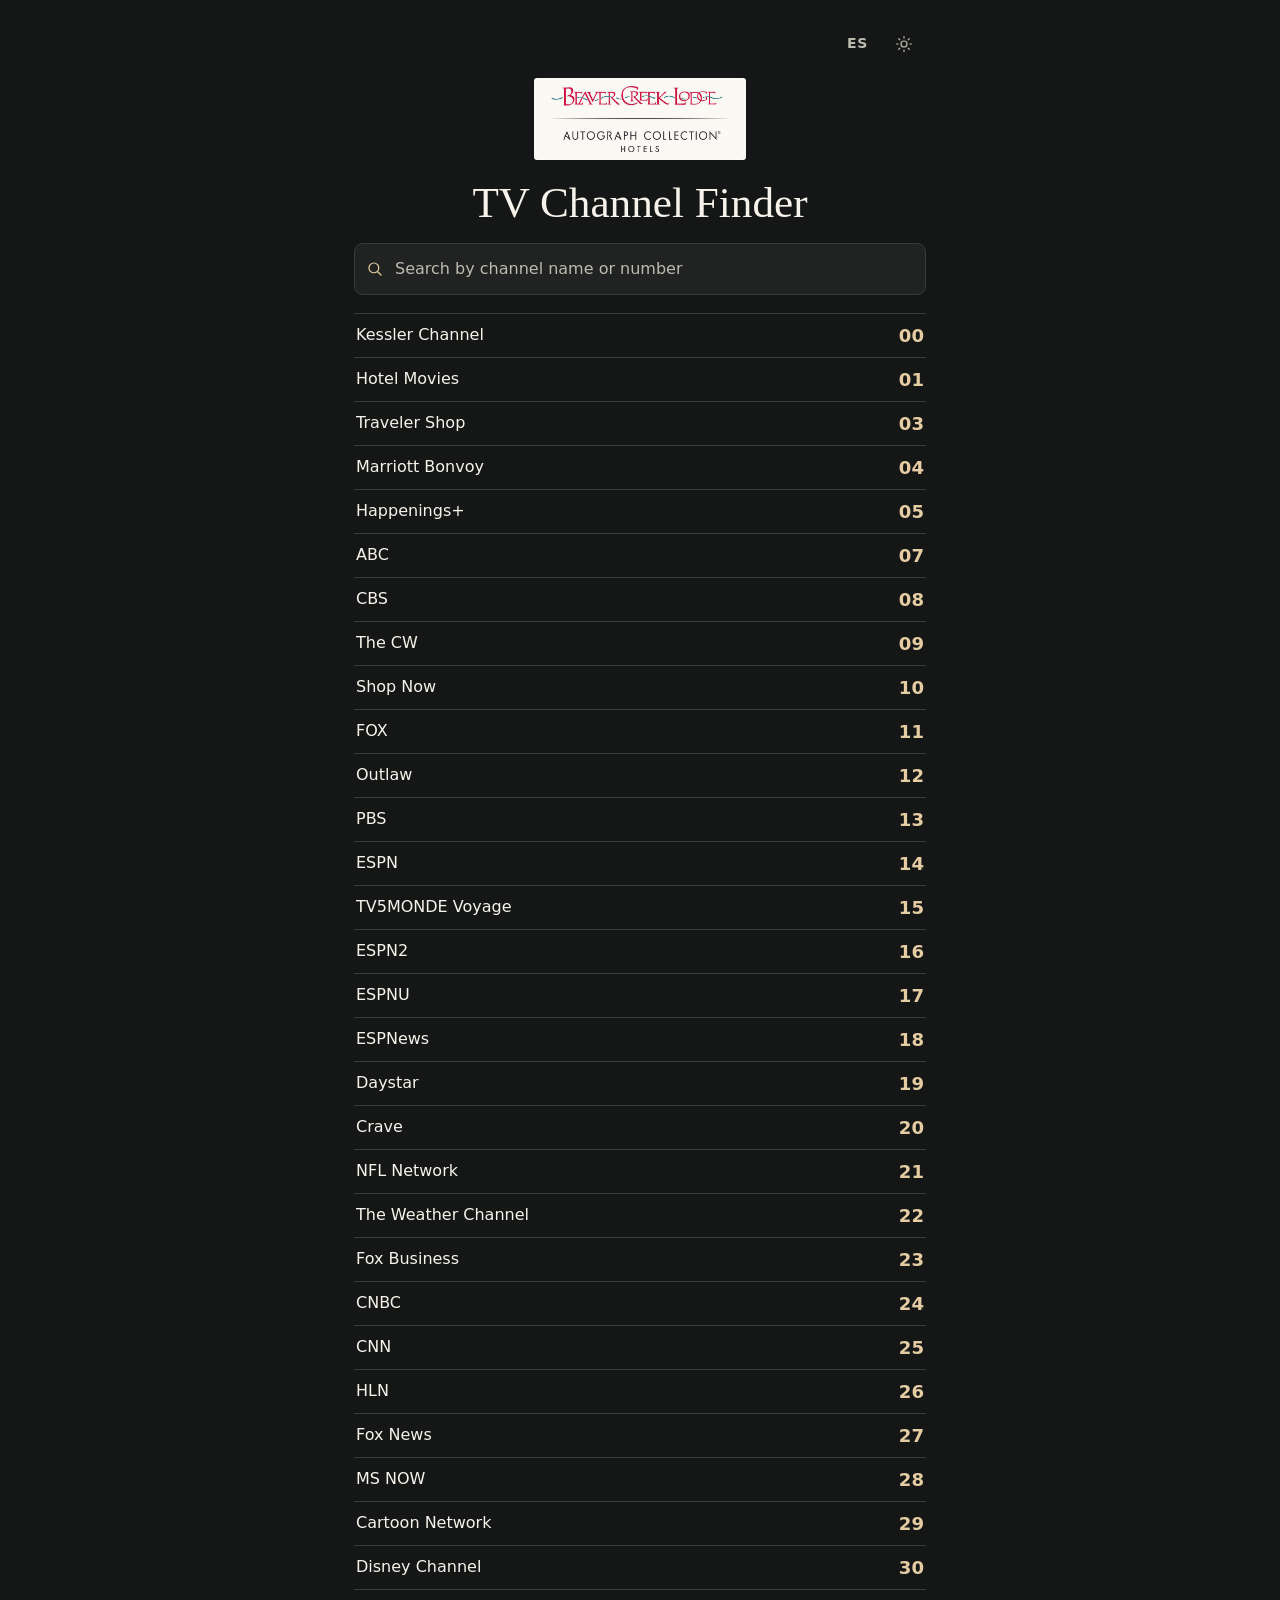
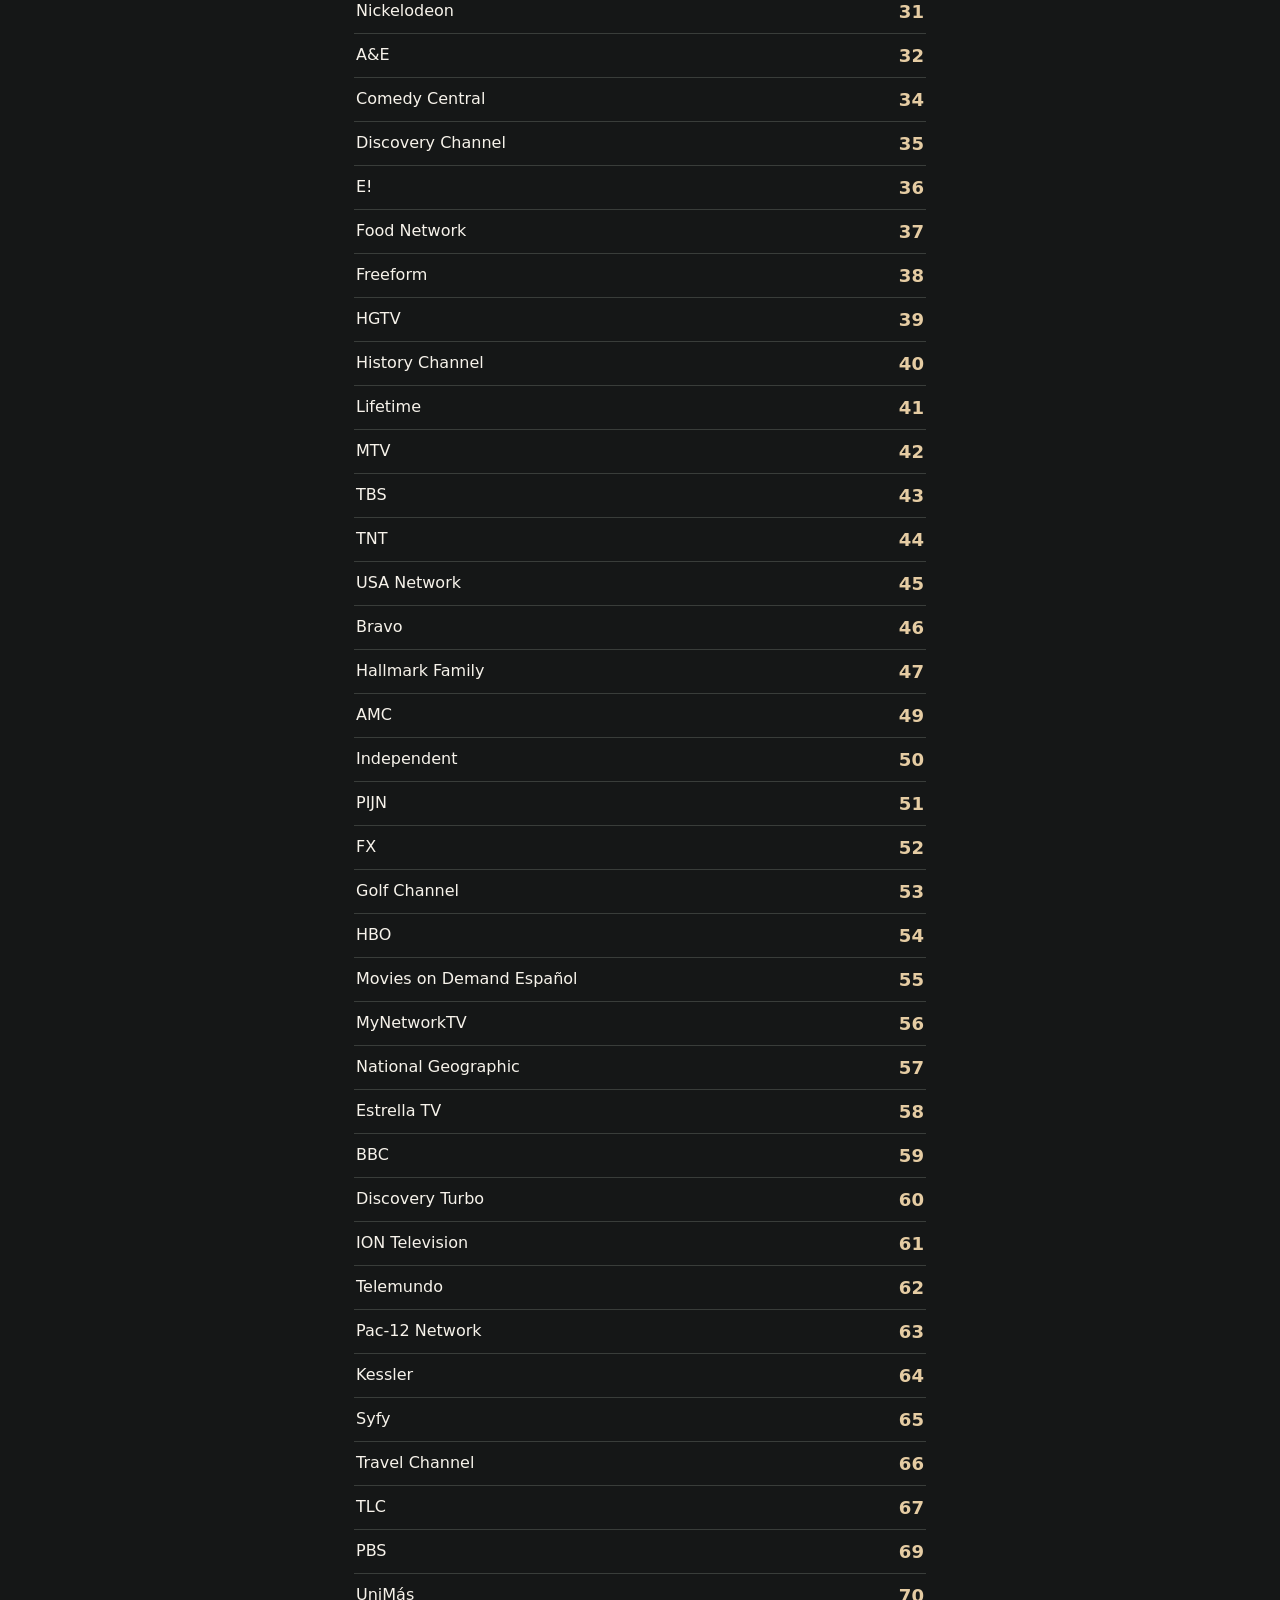
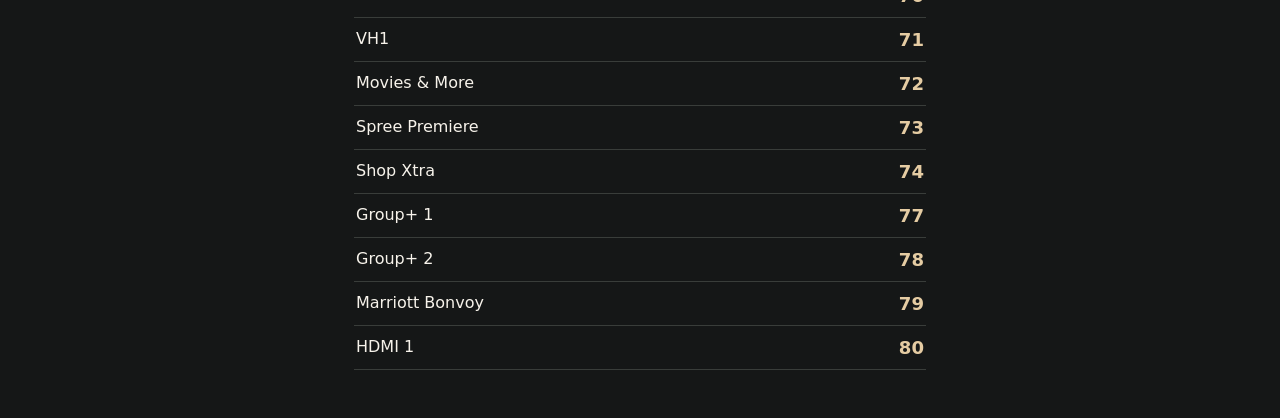
==== index.html @ 4e7fae00 "Publish Beaver Creek Lodge TV Channel Finder" ====
<!doctype html>
<html lang="en" data-theme="dark">
<head>
  <meta charset="utf-8">
  <meta name="viewport" content="width=device-width,initial-scale=1">
  <meta name="theme-color" content="#151717">
  <meta name="description" content="Find your in-room TV channel at Beaver Creek Lodge by name or number.">
  <title>TV Channel Finder | Beaver Creek Lodge</title>
  <link rel="icon" href="./tv.svg" type="image/svg+xml">
  <link rel="stylesheet" href="./styles.css">
  <script>
    try {
      if (localStorage.getItem('bcl-tv-theme') === 'light') {
        document.documentElement.dataset.theme = 'light';
        document.querySelector('meta[name="theme-color"]').content = '#f6f3ed';
      }
    } catch (_) {}
  </script>
  <script type="module" src="./app.mjs"></script>
</head>
<body>
  <a class="skip-link" href="#channel-search" data-copy="skip">Skip to channel search</a>
  <main class="finder">
    <header class="masthead">
      <div class="preferences">
        <button type="button" id="language" class="preference" lang="es" aria-label="Cambiar a español">ES</button>
        <button type="button" id="theme" class="preference" aria-label="Light mode" aria-pressed="false">
          <svg class="sun" aria-hidden="true" viewBox="0 0 24 24"><circle cx="12" cy="12" r="4"/><path d="M12 2v2m0 16v2M2 12h2m16 0h2M5 5l1.5 1.5m11 11L19 19M5 19l1.5-1.5m11-11L19 5"/></svg>
          <svg class="moon" aria-hidden="true" viewBox="0 0 24 24"><path d="M20.5 14.2A8.7 8.7 0 0 1 9.8 3.5a8.7 8.7 0 1 0 10.7 10.7Z"/></svg>
        </button>
      </div>
      <div class="wordmark">
        <img src="./beaver-creek-lodge.jpeg" alt="Beaver Creek Lodge, Autograph Collection Hotels" width="751" height="258" fetchpriority="high">
      </div>
    </header>

    <h1 data-copy="heading">TV Channel Finder</h1>
    <form class="search" role="search" id="search-form">
      <svg class="search-icon" aria-hidden="true" viewBox="0 0 24 24"><circle cx="10.5" cy="10.5" r="6.5"/><path d="m16 16 4 4"/></svg>
      <label class="sr-only" for="channel-search" data-copy="placeholder">Search by channel name or number</label>
      <input id="channel-search" type="search" placeholder="Search by channel name or number" aria-controls="channels" autocomplete="off" autocapitalize="off" spellcheck="false" enterkeyhint="search" maxlength="120">
      <button id="clear" type="button" aria-label="Clear search" hidden>
        <svg aria-hidden="true" viewBox="0 0 24 24"><path d="m7 7 10 10M17 7 7 17"/></svg>
      </button>
    </form>

    <p id="status" class="sr-only" role="status"></p>
    <p id="no-results" data-copy="empty" hidden>No channels found.</p>
    <ul id="channels" class="channels" role="list" aria-label="Channels"></ul>
    <noscript><p>This TV guide needs JavaScript. Esta guía necesita JavaScript.</p></noscript>
  </main>
</body>
</html>
---- styles.css ----
:root {
  color-scheme: dark;
  --bg: #151717;
  --ink: #f7f3eb;
  --muted: #bdbab0;
  --line: #393d3a;
  --field: #202321;
  --accent: #e5cca3;
  --control-hover: #2a2e2a;
  --logo-surface: #fbf9f4;
}
:root[data-theme="light"] {
  color-scheme: light;
  --bg: #f6f3ed;
  --ink: #262723;
  --muted: #5b5b51;
  --line: #dad4c9;
  --field: #fffdfa;
  --accent: #765024;
  --control-hover: #eae5db;
  --logo-surface: #fbf9f4;
}
* { box-sizing: border-box; }
body { margin: 0; background: var(--bg); color: var(--ink); font: 1rem/1.5 system-ui, -apple-system, BlinkMacSystemFont, "Segoe UI", sans-serif; }
button, input { font: inherit; color: inherit; }
button { cursor: pointer; }
button:focus-visible, input:focus-visible, a:focus-visible { outline: 2px solid var(--accent); outline-offset: 2px; }
[hidden] { display: none !important; }
.sr-only, .skip-link:not(:focus) { position: absolute; inline-size: 1px; block-size: 1px; margin: -1px; padding: 0; overflow: hidden; clip: rect(0,0,0,0); white-space: nowrap; border: 0; }
.skip-link { position: fixed; top: .5rem; left: .5rem; z-index: 2; background: var(--field); color: var(--ink); padding: .5rem .75rem; border-radius: 5px; }
.finder { width: min(100%, 38rem); padding: 0 1.125rem 3rem; margin-inline: auto; }
.masthead { display: flex; flex-direction: column; align-items: center; padding-top: .375rem; }
.preferences { align-self: flex-end; display: flex; gap: .15rem; }
.preference, #clear { display: grid; place-items: center; width: 2.75rem; min-height: 2.75rem; padding: 0; background: transparent; border: 0; border-radius: 6px; color: var(--muted); transition: background-color .15s ease-out, color .15s ease-out; }
.preference { font-size: .875rem; font-weight: 600; letter-spacing: .065em; }
.preference:hover, #clear:hover { background: var(--control-hover); color: var(--ink); }
svg { width: 1.125rem; height: 1.125rem; fill: none; stroke: currentColor; stroke-width: 1.65; stroke-linecap: round; stroke-linejoin: round; }
.moon, [data-theme="light"] .sun { display: none; }
[data-theme="light"] .moon { display: block; }
.wordmark { margin-top: .35rem; padding: .5rem .65rem; width: clamp(10rem, 48vw, 13.2rem); background: var(--logo-surface); border-radius: 3px; }
.wordmark img { display: block; width: 100%; height: auto; mix-blend-mode: multiply; }
h1 { text-align: center; margin: 1.2rem 0 1rem; font: 400 clamp(1.75rem, 7.4vw, 2.7rem)/1.12 Georgia, "Times New Roman", serif; }
.search { position: relative; display: grid; grid-template-columns: 2.5rem minmax(0,1fr); align-items: center; min-height: 3.25rem; background: var(--field); border: 1px solid var(--line); border-radius: 9px; transition: border-color .15s ease-out; }
.search:focus-within { border-color: var(--accent); }
.search-icon { justify-self: center; color: var(--accent); }
.search input { grid-column: 2; width: 100%; min-height: 3.1rem; padding: 0 .4rem 0 0; background: none; border: 0; }
.search input::-webkit-search-cancel-button { -webkit-appearance: none; }
.search input::placeholder { color: var(--muted); opacity: 1; }
.search input:not(:placeholder-shown) { padding-inline-end: 2.75rem; }
.search input:focus { outline: none; }
.search:focus-within:has(input:focus-visible) { outline: 2px solid var(--accent); outline-offset: 2px; }
#clear { position: absolute; inset-inline-end: .125rem; }
.channels { list-style: none; margin: 1.1rem 0 0; padding: 0; border-top: 1px solid var(--line); }
.channels:empty { display: none; }
.channel { min-height: 2.75rem; padding: .48rem .125rem; display: grid; grid-template-columns: minmax(0, 1fr) max-content; align-items: center; gap: 1rem; border-bottom: 1px solid var(--line); }
.channel-name { min-width: 0; overflow-wrap: anywhere; }
.channel-note { display: block; margin-top: .25rem; color: var(--muted); font-size: .875rem; }
.channel-number { min-width: 2ch; color: var(--accent); text-align: right; font-size: 1.13rem; font-weight: 650; font-variant-numeric: tabular-nums; }
#no-results { margin: 1.35rem 0; text-align: center; color: var(--muted); }
@media (max-width: 23rem) {
  .finder { padding-inline: .875rem; }
  .search { grid-template-columns: 2rem minmax(0, 1fr); } .search input::placeholder { font-size: .9375rem; }
}
@media (min-width: 42rem) { .finder { padding-top: .85rem; } .masthead { padding-top: .5rem; } .wordmark { margin-top: .8rem; } }
@media (prefers-reduced-motion: reduce) { *, *::before, *::after { transition: none !important; } }
@media print { .preferences, .search, .skip-link { display: none !important; } body { background: #fff; color: #000; } .channel-number { color: #000; } .channel { border-color: #aaa; break-inside: avoid; } }
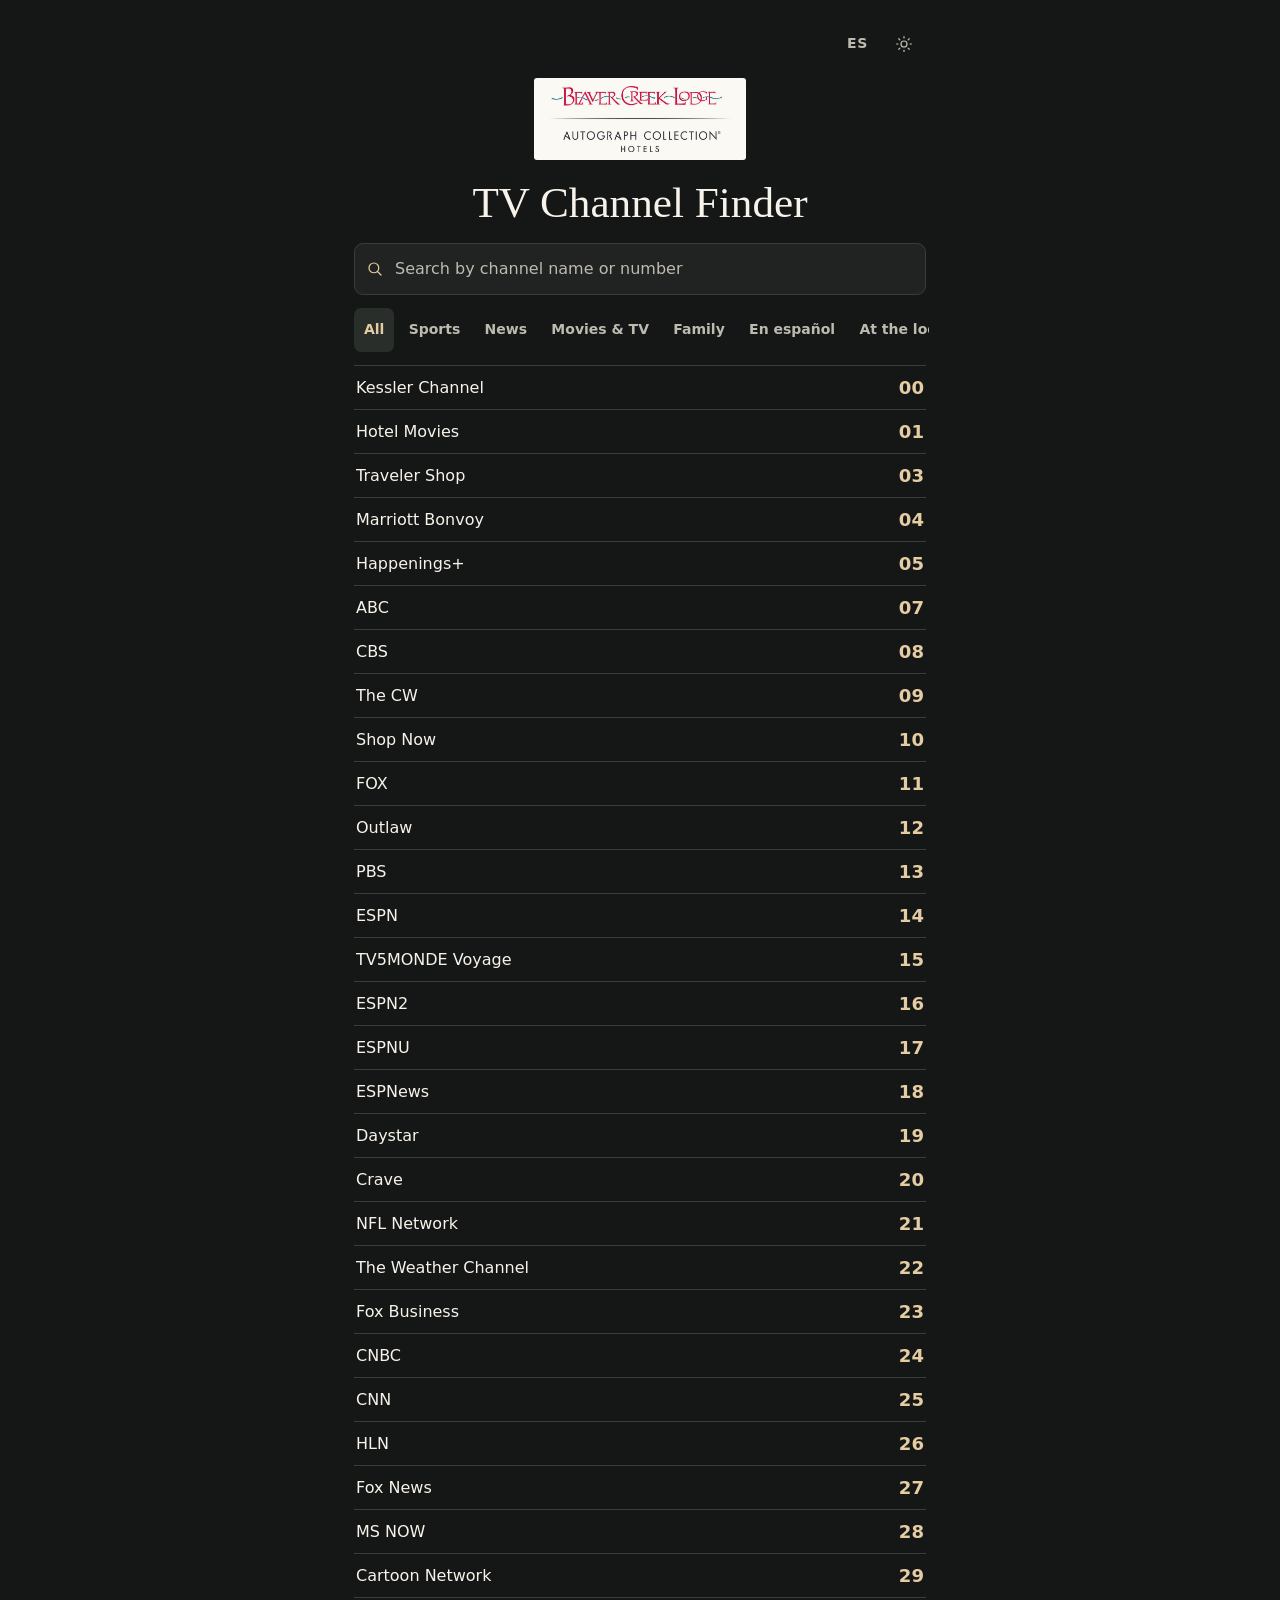
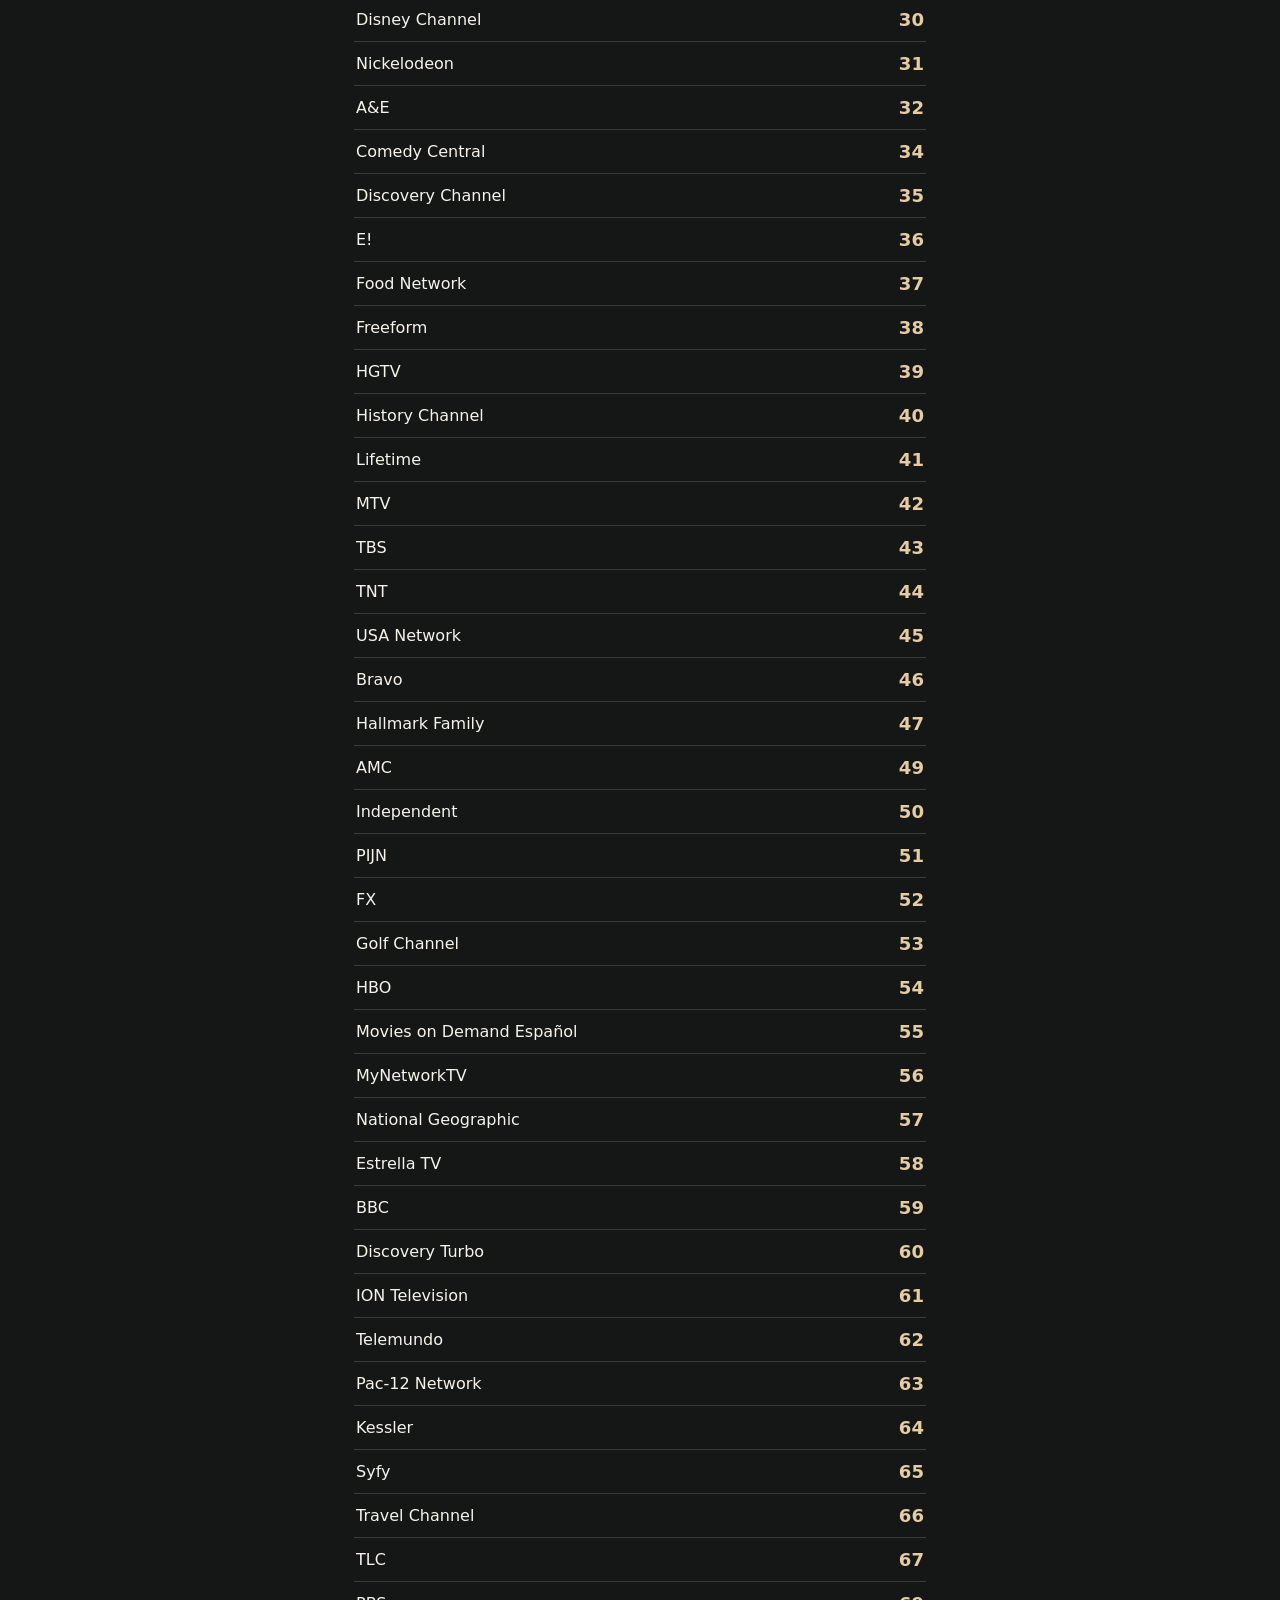
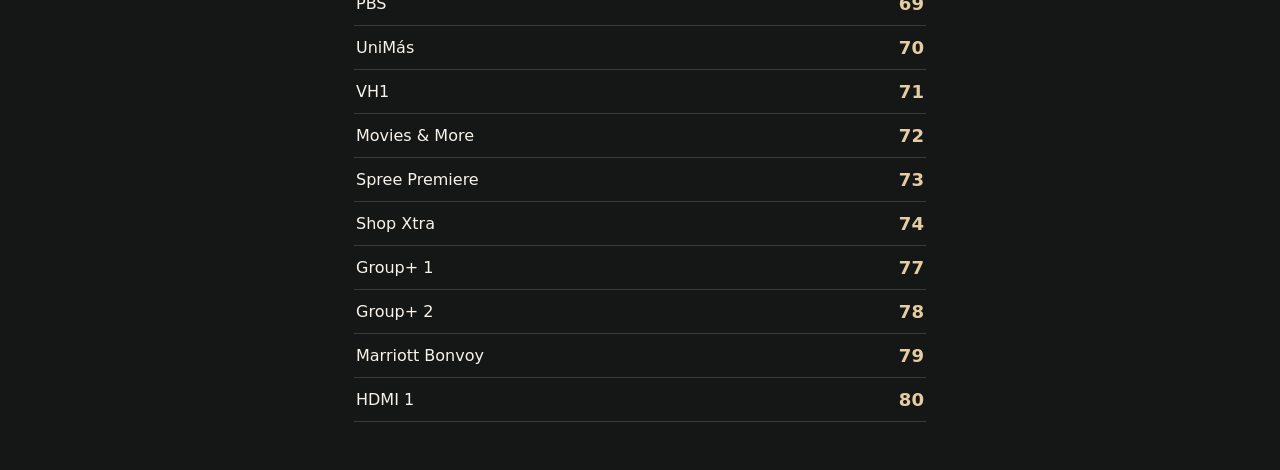
==== commit badc792e: "Restore bilingual channel category filters" ====
--- a/index.html
+++ b/index.html
@@ -44,6 +44,17 @@
       </button>
     </form>
 
+    <div class="filters" id="filters" role="group" aria-label="Channel categories">
+      <button type="button" data-category="all" aria-pressed="true" aria-controls="channels">All</button>
+      <button type="button" data-category="sports" aria-pressed="false" aria-controls="channels">Sports</button>
+      <button type="button" data-category="news" aria-pressed="false" aria-controls="channels">News</button>
+      <button type="button" data-category="entertainment" aria-pressed="false" aria-controls="channels">Movies &amp; TV</button>
+      <button type="button" data-category="family" aria-pressed="false" aria-controls="channels">Family</button>
+      <button type="button" data-category="spanish" aria-pressed="false" aria-controls="channels">En español</button>
+      <button type="button" data-category="hotel" aria-pressed="false" aria-controls="channels">At the lodge</button>
+      <button type="button" data-category="general" aria-pressed="false" aria-controls="channels">More channels</button>
+    </div>
+
     <p id="status" class="sr-only" role="status"></p>
     <p id="no-results" data-copy="empty" hidden>No channels found.</p>
     <ul id="channels" class="channels" role="list" aria-label="Channels"></ul>
--- a/styles.css
+++ b/styles.css
@@ -50,7 +50,18 @@
 .search input:focus { outline: none; }
 .search:focus-within:has(input:focus-visible) { outline: 2px solid var(--accent); outline-offset: 2px; }
 #clear { position: absolute; inset-inline-end: .125rem; }
-.channels { list-style: none; margin: 1.1rem 0 0; padding: 0; border-top: 1px solid var(--line); }
+.filters {
+  display: flex; gap: .28rem; overflow-x: auto; margin: .525rem -.2rem -.15rem; padding: .25rem .2rem .45rem;
+  scrollbar-width: thin; scrollbar-color: var(--line) transparent;
+}
+.filters button {
+  flex: 0 0 auto; border: 0; border-radius: 7px; background: transparent; min-height: 2.75rem;
+  padding: 0 .62rem; color: var(--muted); white-space: nowrap; font-size: .875rem; font-weight: 550;
+  transition: color .15s ease-out, background-color .15s ease-out;
+}
+.filters button:hover { background: var(--control-hover); color: var(--ink); }
+.filters button[aria-pressed="true"] { color: var(--accent); background: var(--control-hover); font-weight: 700; }
+.channels { list-style: none; margin: .55rem 0 0; padding: 0; border-top: 1px solid var(--line); }
 .channels:empty { display: none; }
 .channel { min-height: 2.75rem; padding: .48rem .125rem; display: grid; grid-template-columns: minmax(0, 1fr) max-content; align-items: center; gap: 1rem; border-bottom: 1px solid var(--line); }
 .channel-name { min-width: 0; overflow-wrap: anywhere; }
@@ -63,4 +74,4 @@
 }
 @media (min-width: 42rem) { .finder { padding-top: .85rem; } .masthead { padding-top: .5rem; } .wordmark { margin-top: .8rem; } }
 @media (prefers-reduced-motion: reduce) { *, *::before, *::after { transition: none !important; } }
-@media print { .preferences, .search, .skip-link { display: none !important; } body { background: #fff; color: #000; } .channel-number { color: #000; } .channel { border-color: #aaa; break-inside: avoid; } }
+@media print { .preferences, .search, .filters, .skip-link { display: none !important; } body { background: #fff; color: #000; } .channel-number { color: #000; } .channel { border-color: #aaa; break-inside: avoid; } }
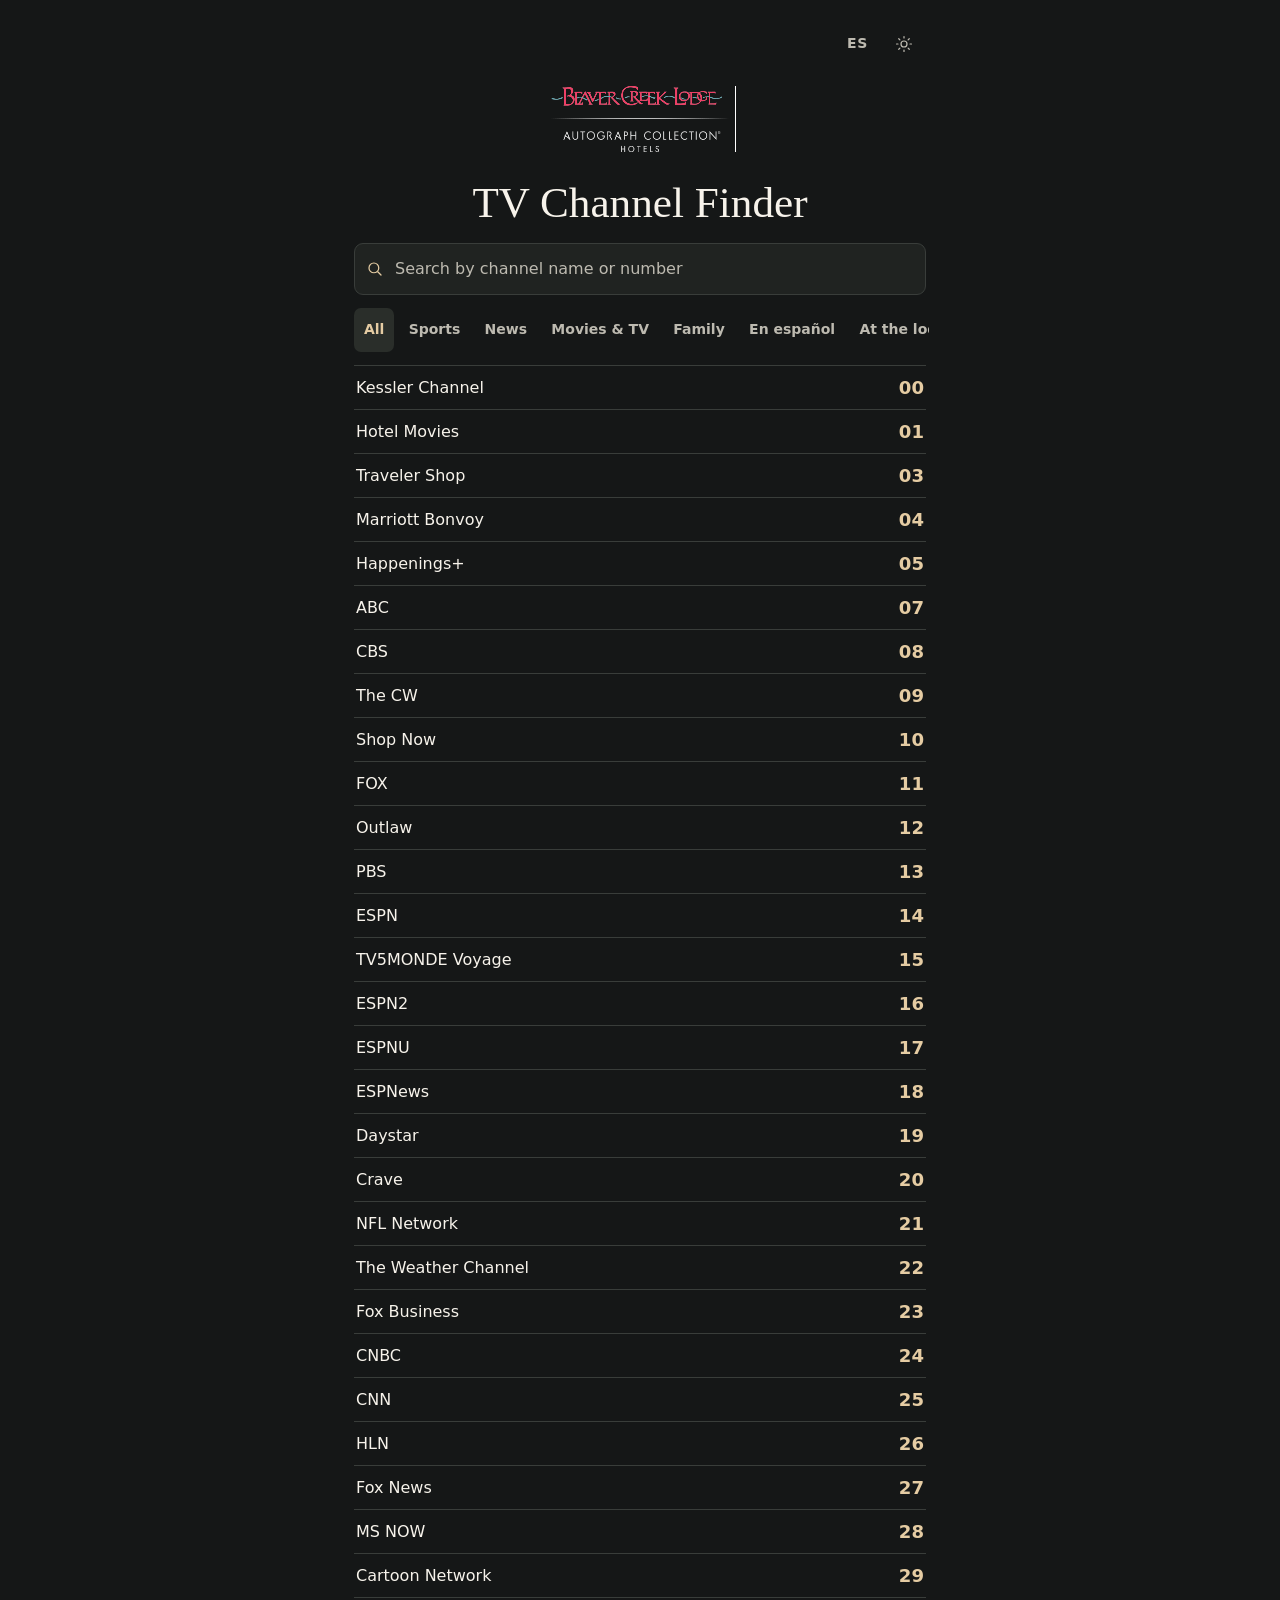
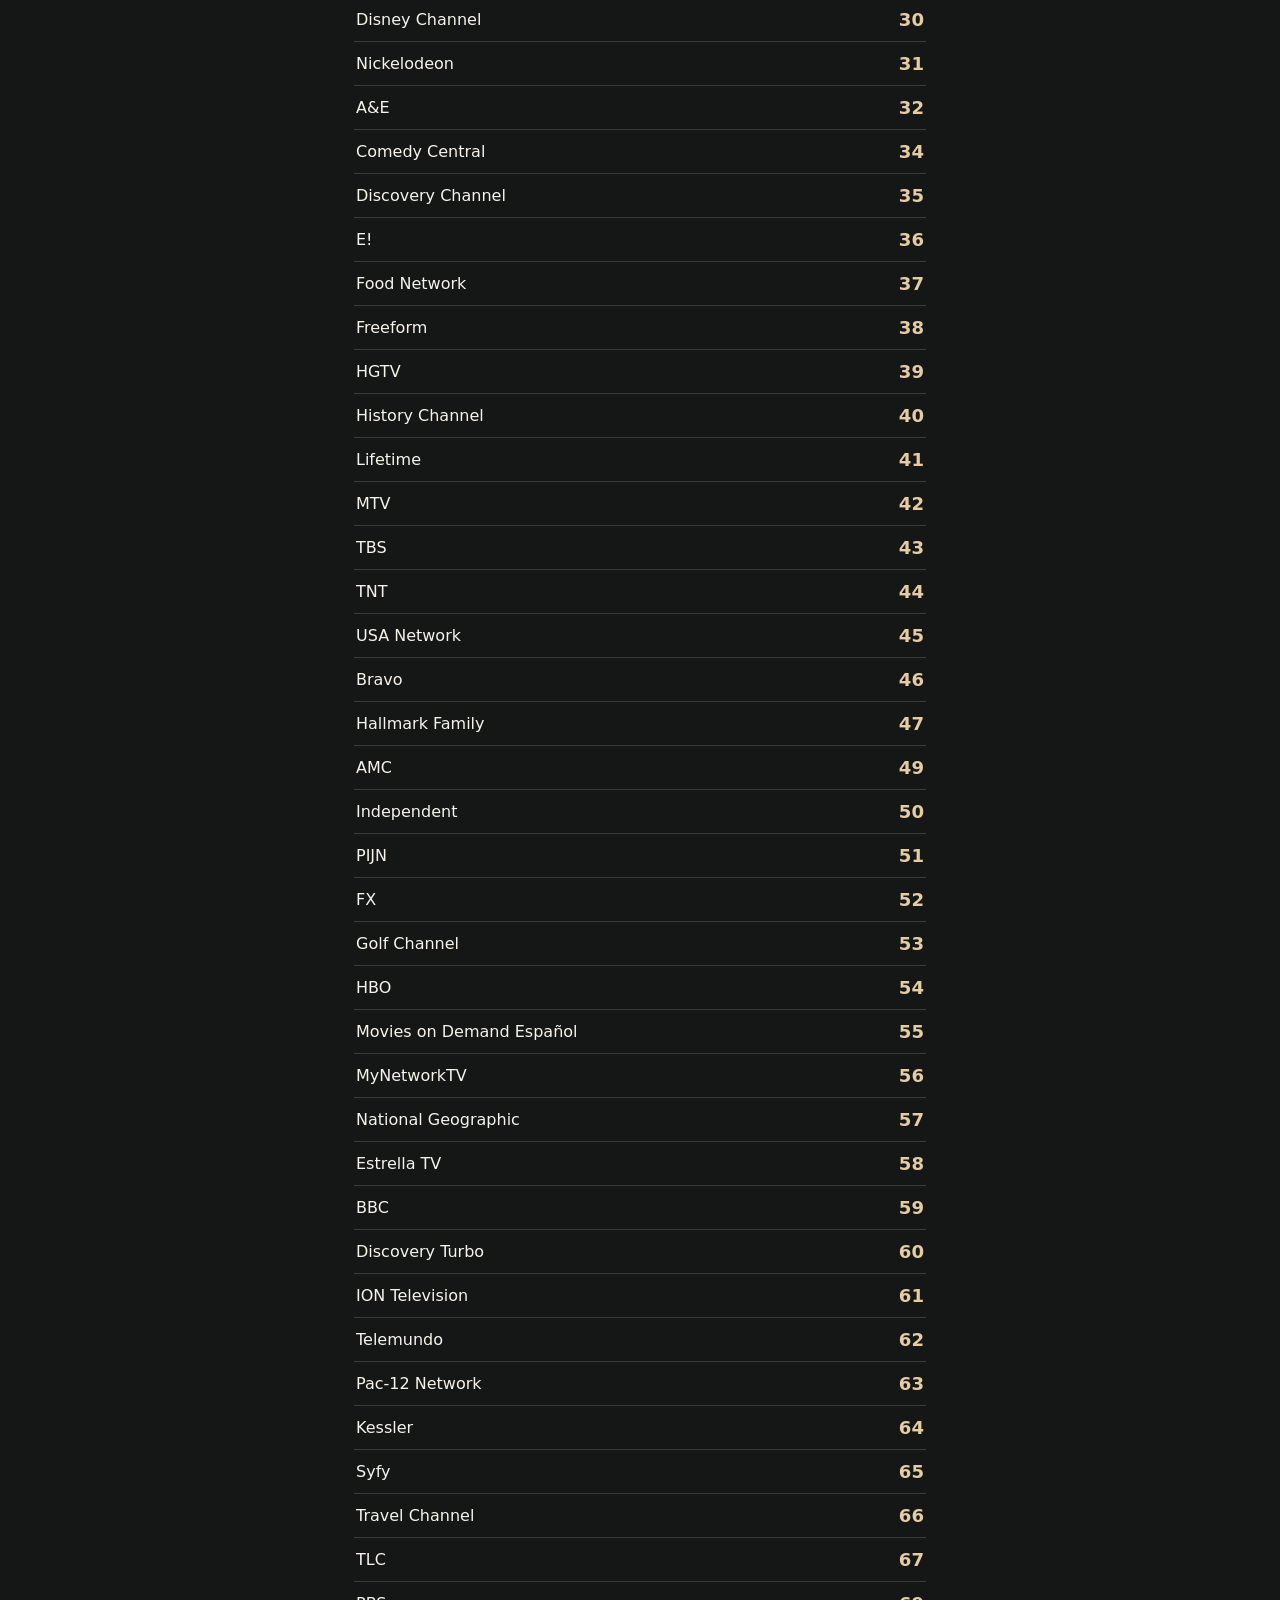
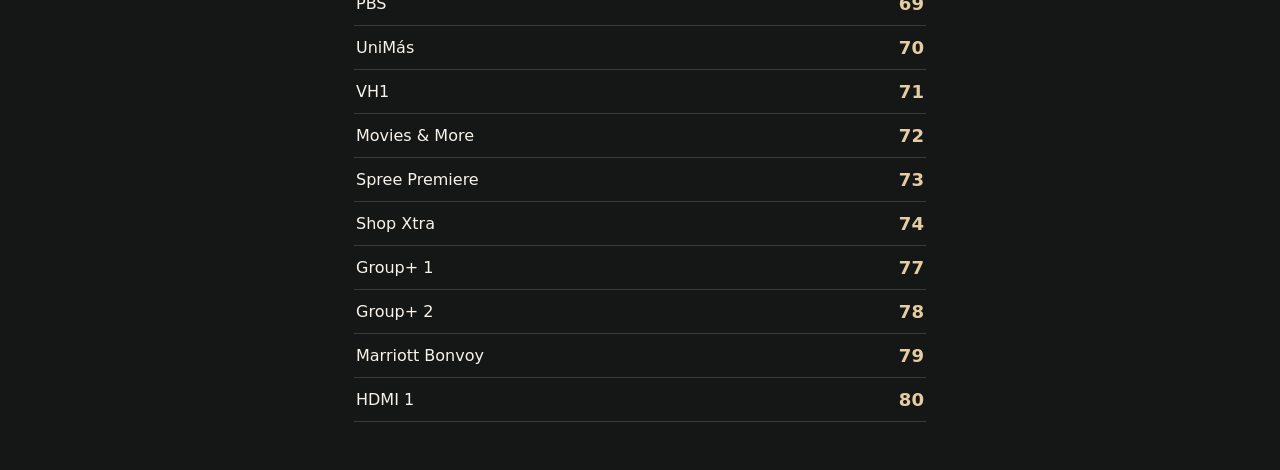
==== commit aa326193: "Adapt original lodge wordmark for dark mode" ====
--- a/index.html
+++ b/index.html
@@ -7,7 +7,8 @@
   <meta name="description" content="Find your in-room TV channel at Beaver Creek Lodge by name or number.">
   <title>TV Channel Finder | Beaver Creek Lodge</title>
   <link rel="icon" href="./tv.svg" type="image/svg+xml">
-  <link rel="stylesheet" href="./styles.css">
+  <link rel="stylesheet" href="./styles.css?v=logo-dark-1">
+  <style>@media screen { :root[data-theme="dark"] .wordmark img { filter: url("#wordmark-dark"); } }</style>
   <script>
     try {
       if (localStorage.getItem('bcl-tv-theme') === 'light') {
@@ -16,9 +17,36 @@
       }
     } catch (_) {}
   </script>
-  <script type="module" src="./app.mjs"></script>
+  <script type="module" src="./app.mjs?v=categories-1"></script>
 </head>
 <body>
+  <svg class="logo-filter" aria-hidden="true" width="0" height="0" focusable="false" xmlns="http://www.w3.org/2000/svg">
+    <defs>
+      <filter id="wordmark-dark" color-interpolation-filters="sRGB" x="0%" y="0%" width="100%" height="100%">
+        <!-- Derive the transparent shapes from the original JPEG; do not replace the wordmark. -->
+        <feColorMatrix in="SourceGraphic" result="letters" type="matrix" values="
+          0 0 0 0 1
+          0 0 0 0 1
+          0 0 0 0 1
+          -.37 -.37 -.37 0 1.08"/>
+        <feColorMatrix in="SourceGraphic" result="burgundy" type="matrix" values="
+          0 0 0 0 .93
+          0 0 0 0 .25
+          0 0 0 0 .40
+          2.15 -2.15 0 0 -.055"/>
+        <feColorMatrix in="SourceGraphic" result="teal" type="matrix" values="
+          0 0 0 0 .32
+          0 0 0 0 .68
+          0 0 0 0 .73
+          -2.5 1.3 1.2 0 -.055"/>
+        <feMerge>
+          <feMergeNode in="letters"/>
+          <feMergeNode in="burgundy"/>
+          <feMergeNode in="teal"/>
+        </feMerge>
+      </filter>
+    </defs>
+  </svg>
   <a class="skip-link" href="#channel-search" data-copy="skip">Skip to channel search</a>
   <main class="finder">
     <header class="masthead">
--- a/styles.css
+++ b/styles.css
@@ -7,7 +7,7 @@
   --field: #202321;
   --accent: #e5cca3;
   --control-hover: #2a2e2a;
-  --logo-surface: #fbf9f4;
+  --logo-surface: transparent;
 }
 :root[data-theme="light"] {
   color-scheme: light;
@@ -38,7 +38,9 @@
 .moon, [data-theme="light"] .sun { display: none; }
 [data-theme="light"] .moon { display: block; }
 .wordmark { margin-top: .35rem; padding: .5rem .65rem; width: clamp(10rem, 48vw, 13.2rem); background: var(--logo-surface); border-radius: 3px; }
-.wordmark img { display: block; width: 100%; height: auto; mix-blend-mode: multiply; }
+.wordmark img { display: block; width: 100%; height: auto; }
+.logo-filter { position: absolute; width: 0; height: 0; pointer-events: none; }
+:root[data-theme="light"] .wordmark img { mix-blend-mode: multiply; }
 h1 { text-align: center; margin: 1.2rem 0 1rem; font: 400 clamp(1.75rem, 7.4vw, 2.7rem)/1.12 Georgia, "Times New Roman", serif; }
 .search { position: relative; display: grid; grid-template-columns: 2.5rem minmax(0,1fr); align-items: center; min-height: 3.25rem; background: var(--field); border: 1px solid var(--line); border-radius: 9px; transition: border-color .15s ease-out; }
 .search:focus-within { border-color: var(--accent); }
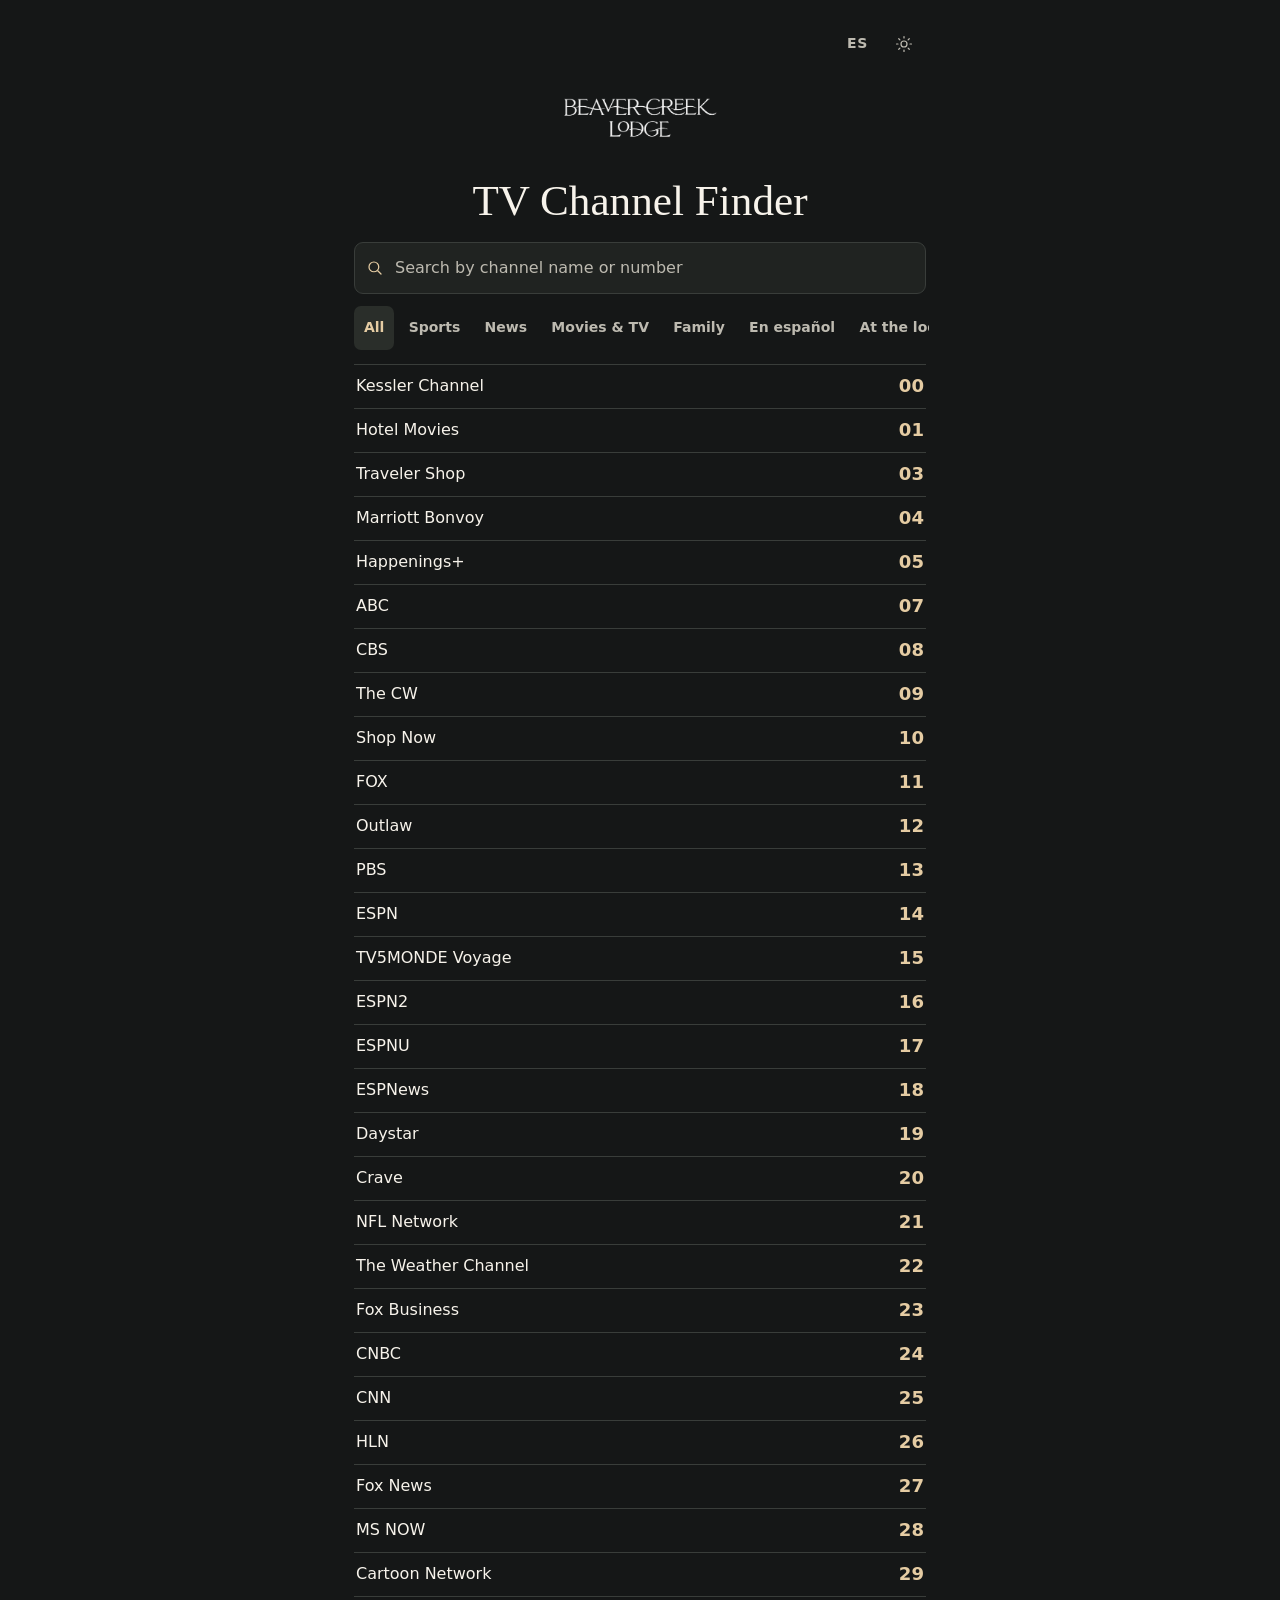
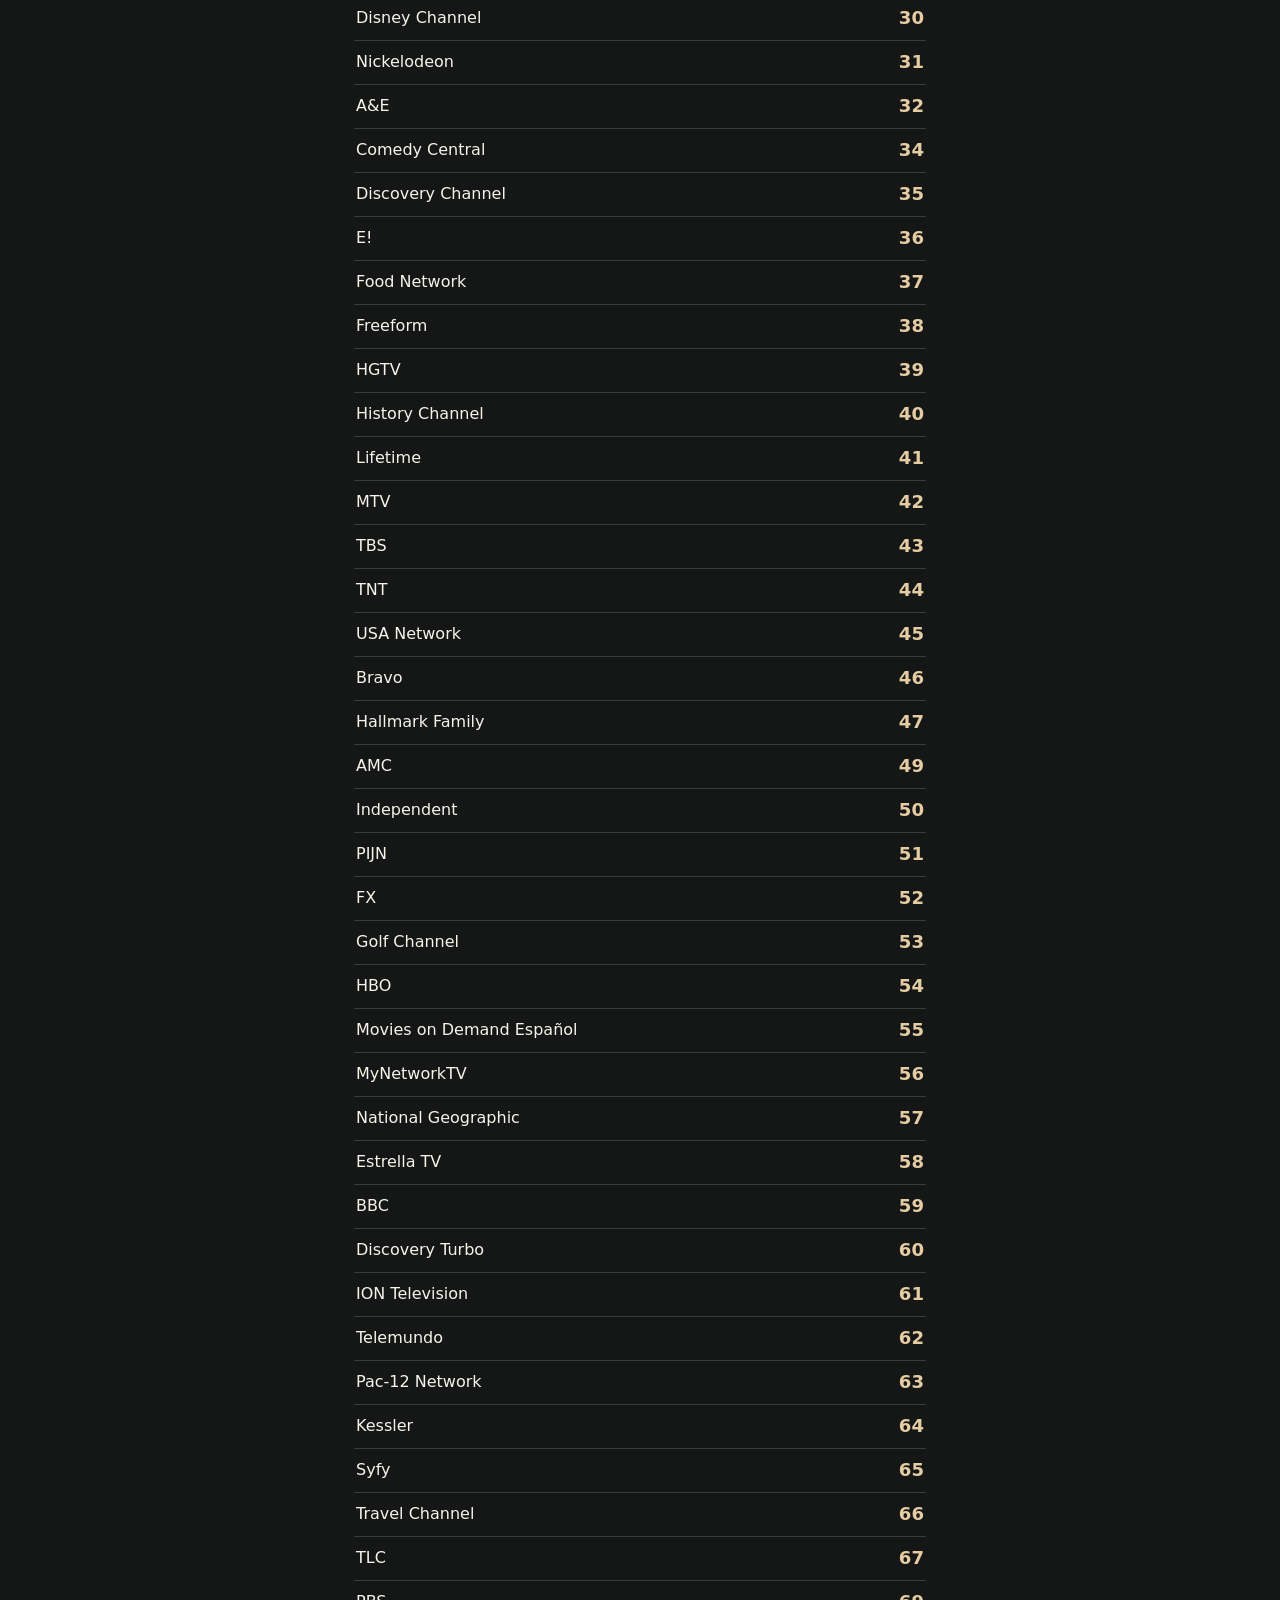
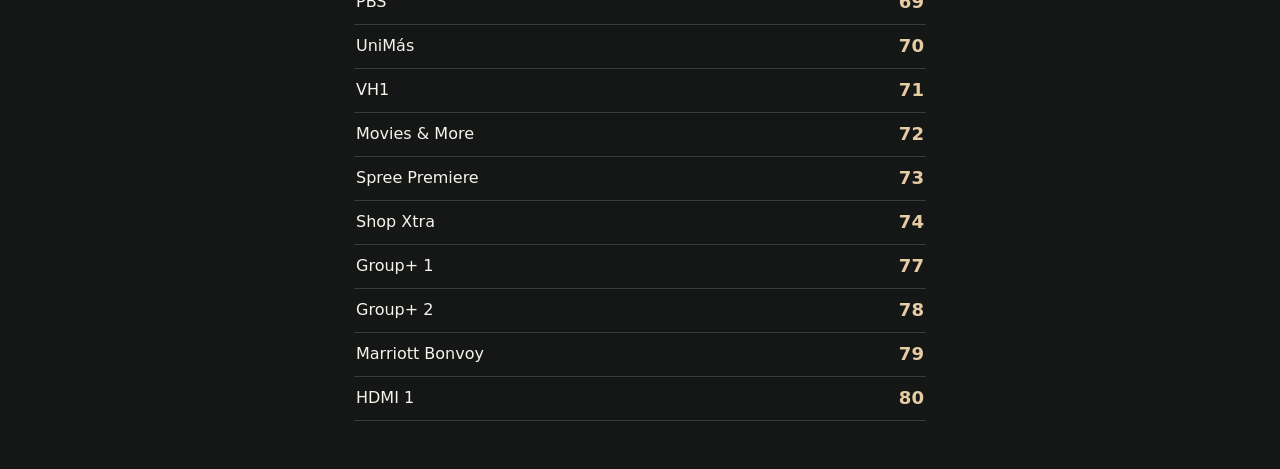
==== commit 3352f8d5: "Use supplied transparent lodge logo" ====
--- a/index.html
+++ b/index.html
@@ -7,8 +7,7 @@
   <meta name="description" content="Find your in-room TV channel at Beaver Creek Lodge by name or number.">
   <title>TV Channel Finder | Beaver Creek Lodge</title>
   <link rel="icon" href="./tv.svg" type="image/svg+xml">
-  <link rel="stylesheet" href="./styles.css?v=logo-dark-1">
-  <style>@media screen { :root[data-theme="dark"] .wordmark img { filter: url("#wordmark-dark"); } }</style>
+  <link rel="stylesheet" href="./styles.css?v=logo-transparent-1">
   <script>
     try {
       if (localStorage.getItem('bcl-tv-theme') === 'light') {
@@ -20,33 +19,6 @@
   <script type="module" src="./app.mjs?v=categories-1"></script>
 </head>
 <body>
-  <svg class="logo-filter" aria-hidden="true" width="0" height="0" focusable="false" xmlns="http://www.w3.org/2000/svg">
-    <defs>
-      <filter id="wordmark-dark" color-interpolation-filters="sRGB" x="0%" y="0%" width="100%" height="100%">
-        <!-- Derive the transparent shapes from the original JPEG; do not replace the wordmark. -->
-        <feColorMatrix in="SourceGraphic" result="letters" type="matrix" values="
-          0 0 0 0 1
-          0 0 0 0 1
-          0 0 0 0 1
-          -.37 -.37 -.37 0 1.08"/>
-        <feColorMatrix in="SourceGraphic" result="burgundy" type="matrix" values="
-          0 0 0 0 .93
-          0 0 0 0 .25
-          0 0 0 0 .40
-          2.15 -2.15 0 0 -.055"/>
-        <feColorMatrix in="SourceGraphic" result="teal" type="matrix" values="
-          0 0 0 0 .32
-          0 0 0 0 .68
-          0 0 0 0 .73
-          -2.5 1.3 1.2 0 -.055"/>
-        <feMerge>
-          <feMergeNode in="letters"/>
-          <feMergeNode in="burgundy"/>
-          <feMergeNode in="teal"/>
-        </feMerge>
-      </filter>
-    </defs>
-  </svg>
   <a class="skip-link" href="#channel-search" data-copy="skip">Skip to channel search</a>
   <main class="finder">
     <header class="masthead">
@@ -58,7 +30,7 @@
         </button>
       </div>
       <div class="wordmark">
-        <img src="./beaver-creek-lodge.jpeg" alt="Beaver Creek Lodge, Autograph Collection Hotels" width="751" height="258" fetchpriority="high">
+        <img src="./beaver-creek-lodge-transparent.png" alt="Beaver Creek Lodge" width="2048" height="684" fetchpriority="high">
       </div>
     </header>
 
--- a/styles.css
+++ b/styles.css
@@ -7,7 +7,6 @@
   --field: #202321;
   --accent: #e5cca3;
   --control-hover: #2a2e2a;
-  --logo-surface: transparent;
 }
 :root[data-theme="light"] {
   color-scheme: light;
@@ -18,7 +17,6 @@
   --field: #fffdfa;
   --accent: #765024;
   --control-hover: #eae5db;
-  --logo-surface: #fbf9f4;
 }
 * { box-sizing: border-box; }
 body { margin: 0; background: var(--bg); color: var(--ink); font: 1rem/1.5 system-ui, -apple-system, BlinkMacSystemFont, "Segoe UI", sans-serif; }
@@ -37,10 +35,10 @@
 svg { width: 1.125rem; height: 1.125rem; fill: none; stroke: currentColor; stroke-width: 1.65; stroke-linecap: round; stroke-linejoin: round; }
 .moon, [data-theme="light"] .sun { display: none; }
 [data-theme="light"] .moon { display: block; }
-.wordmark { margin-top: .35rem; padding: .5rem .65rem; width: clamp(10rem, 48vw, 13.2rem); background: var(--logo-surface); border-radius: 3px; }
+.wordmark { margin-top: .35rem; padding: .5rem .65rem; width: clamp(10rem, 48vw, 13.2rem); }
 .wordmark img { display: block; width: 100%; height: auto; }
-.logo-filter { position: absolute; width: 0; height: 0; pointer-events: none; }
-:root[data-theme="light"] .wordmark img { mix-blend-mode: multiply; }
+/* Recolor the existing opaque strokes; CSS filters preserve PNG transparency. */
+@media screen { :root[data-theme="dark"] .wordmark img { filter: brightness(0) invert(96%); } }
 h1 { text-align: center; margin: 1.2rem 0 1rem; font: 400 clamp(1.75rem, 7.4vw, 2.7rem)/1.12 Georgia, "Times New Roman", serif; }
 .search { position: relative; display: grid; grid-template-columns: 2.5rem minmax(0,1fr); align-items: center; min-height: 3.25rem; background: var(--field); border: 1px solid var(--line); border-radius: 9px; transition: border-color .15s ease-out; }
 .search:focus-within { border-color: var(--accent); }
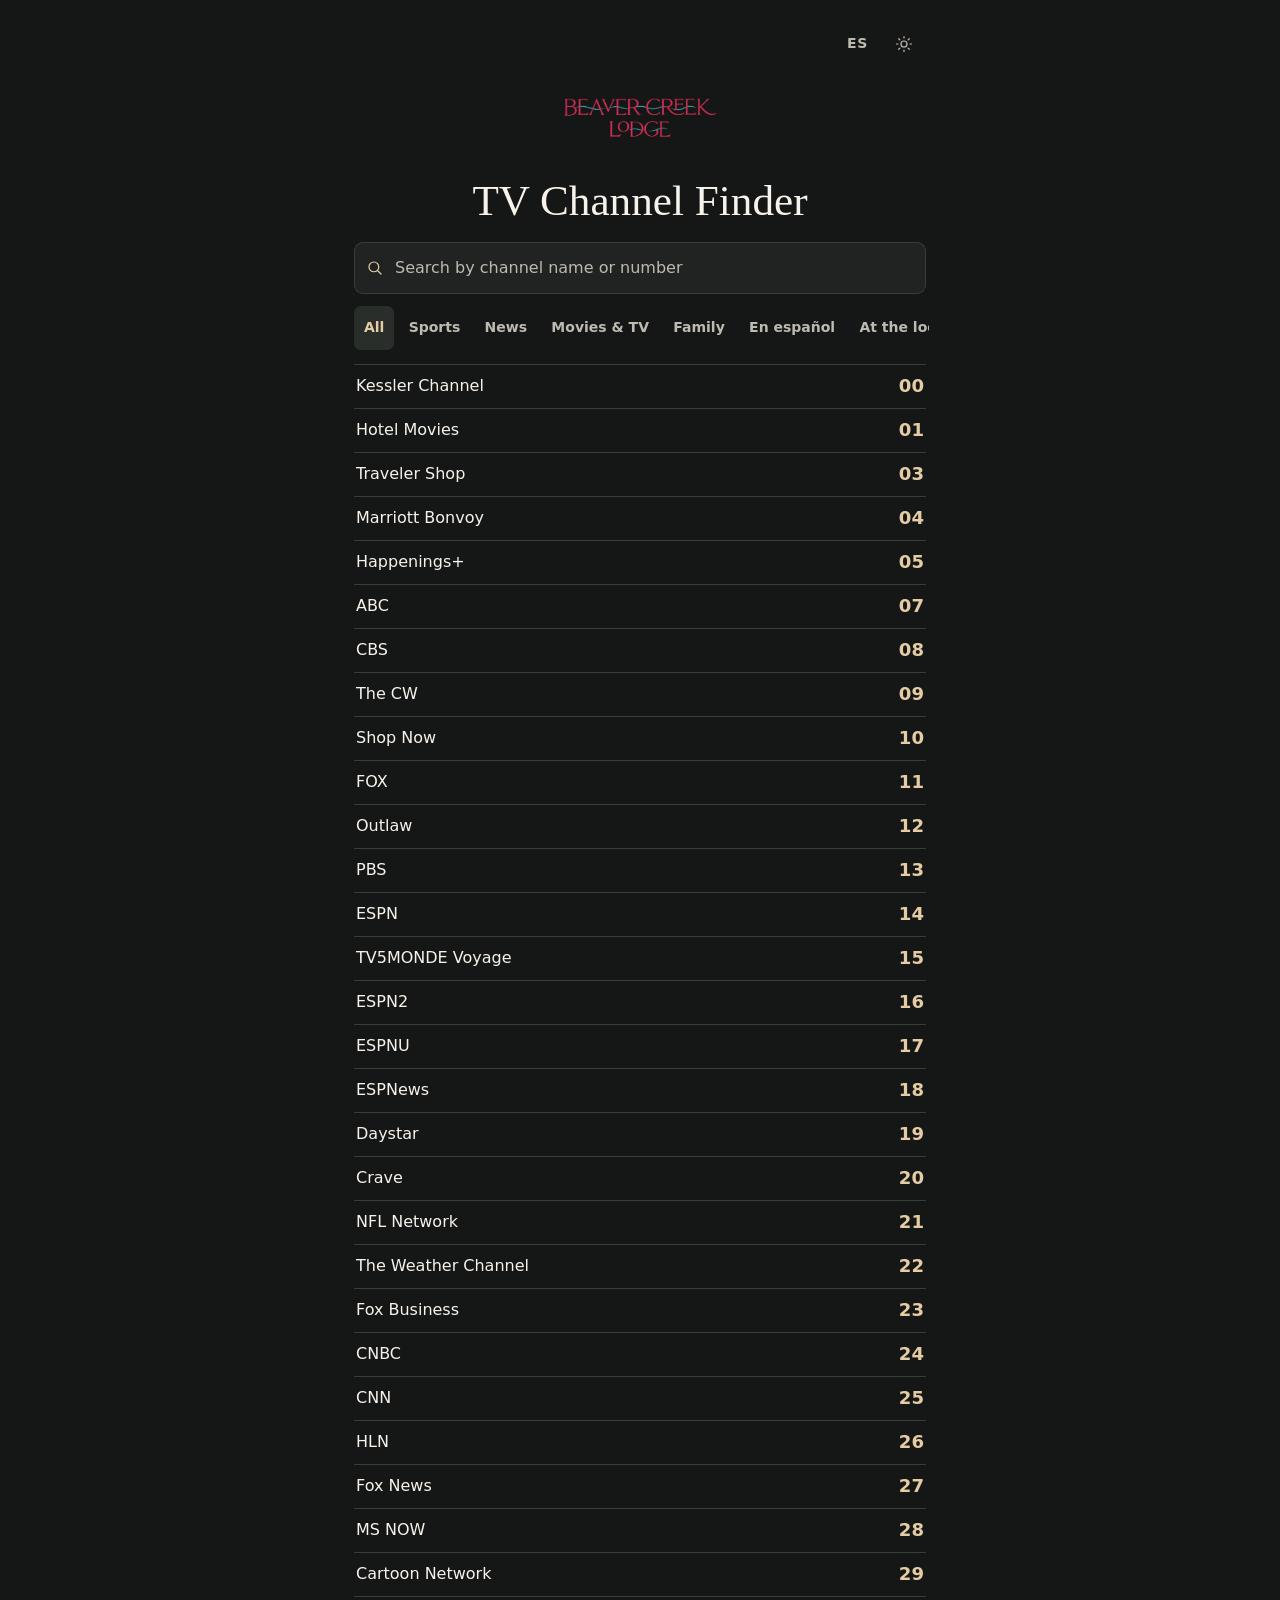
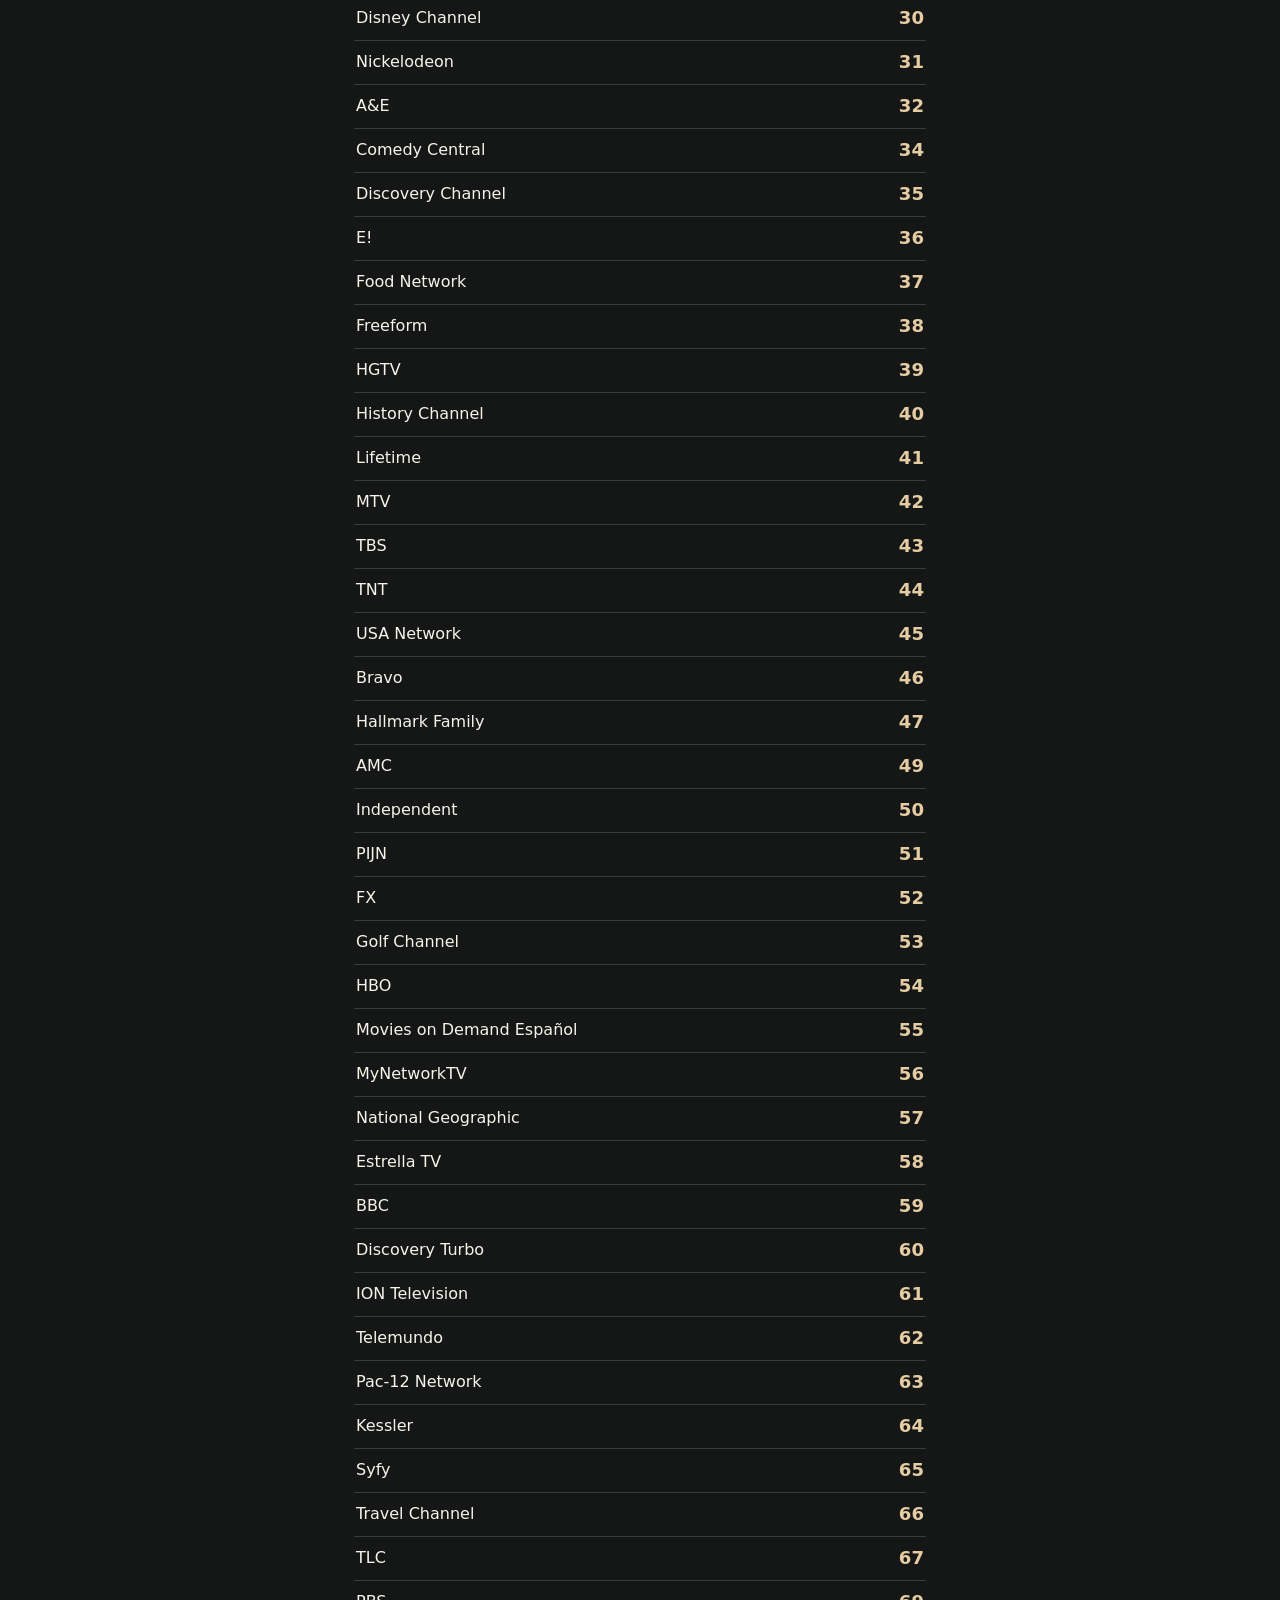
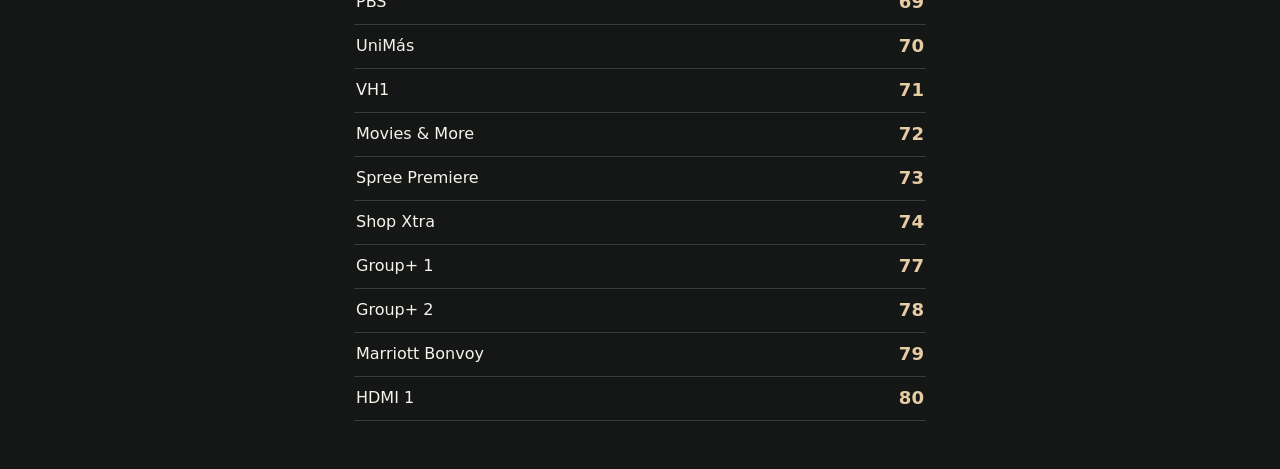
==== commit 3c53d24b: "Preserve lodge logo colors in dark mode" ====
--- a/index.html
+++ b/index.html
@@ -7,7 +7,7 @@
   <meta name="description" content="Find your in-room TV channel at Beaver Creek Lodge by name or number.">
   <title>TV Channel Finder | Beaver Creek Lodge</title>
   <link rel="icon" href="./tv.svg" type="image/svg+xml">
-  <link rel="stylesheet" href="./styles.css?v=logo-transparent-1">
+  <link rel="stylesheet" href="./styles.css?v=logo-color-1">
   <script>
     try {
       if (localStorage.getItem('bcl-tv-theme') === 'light') {
--- a/styles.css
+++ b/styles.css
@@ -38,7 +38,7 @@
 .wordmark { margin-top: .35rem; padding: .5rem .65rem; width: clamp(10rem, 48vw, 13.2rem); }
 .wordmark img { display: block; width: 100%; height: auto; }
 /* Recolor the existing opaque strokes; CSS filters preserve PNG transparency. */
-@media screen { :root[data-theme="dark"] .wordmark img { filter: brightness(0) invert(96%); } }
+@media screen { :root[data-theme="dark"] .wordmark img { filter: contrast(.75) brightness(1.35); } }
 h1 { text-align: center; margin: 1.2rem 0 1rem; font: 400 clamp(1.75rem, 7.4vw, 2.7rem)/1.12 Georgia, "Times New Roman", serif; }
 .search { position: relative; display: grid; grid-template-columns: 2.5rem minmax(0,1fr); align-items: center; min-height: 3.25rem; background: var(--field); border: 1px solid var(--line); border-radius: 9px; transition: border-color .15s ease-out; }
 .search:focus-within { border-color: var(--accent); }
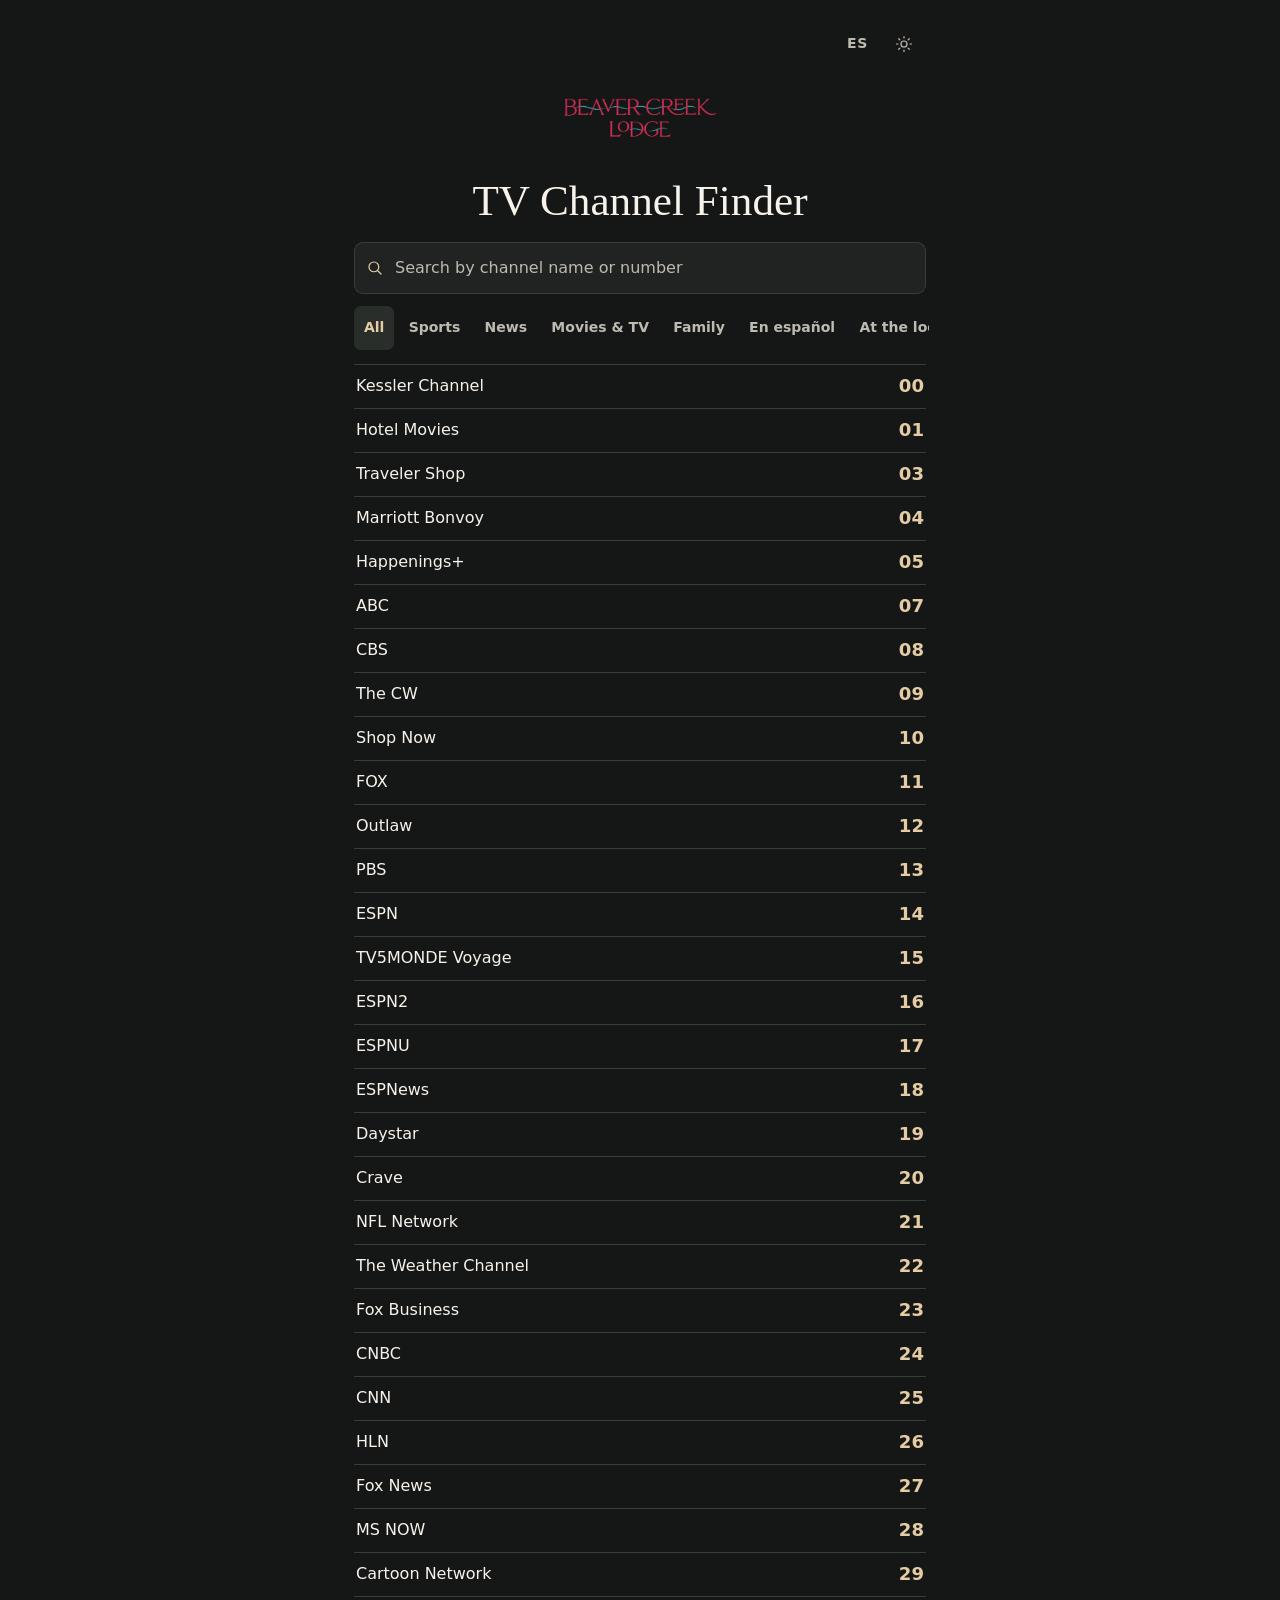
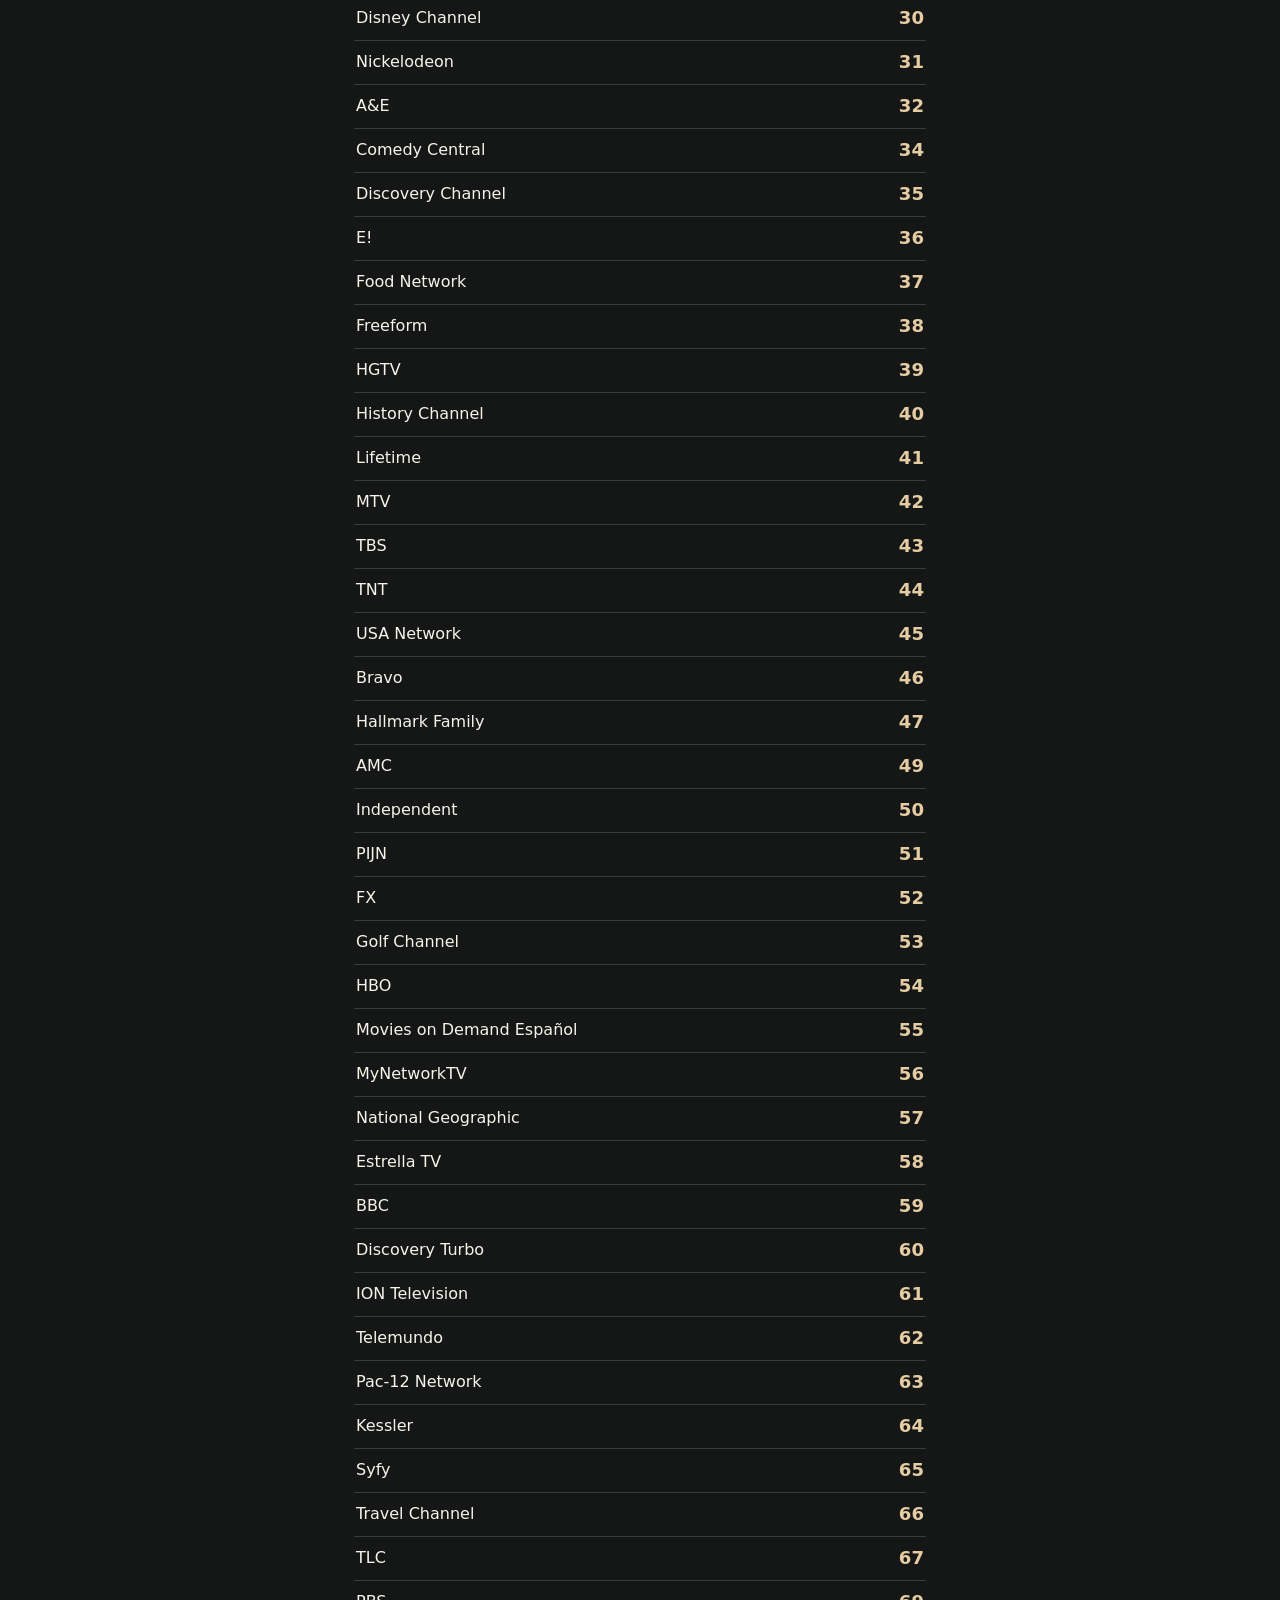
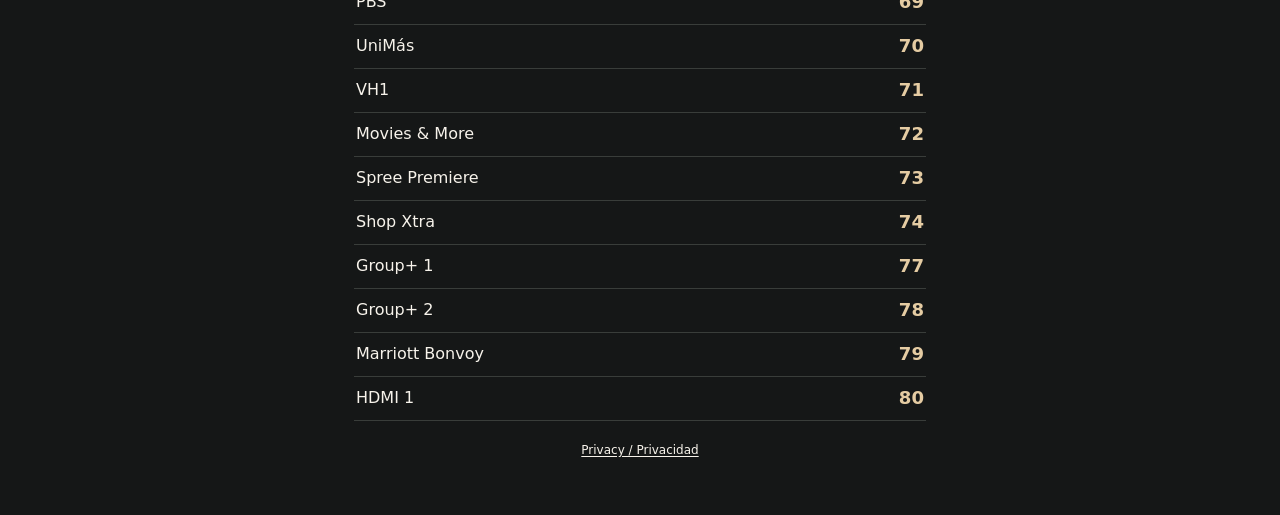
==== commit 40f8e68b: "Prepare private cookieless TV guide analytics (disabled pending deployment)" ====
--- a/index.html
+++ b/index.html
@@ -7,7 +7,7 @@
   <meta name="description" content="Find your in-room TV channel at Beaver Creek Lodge by name or number.">
   <title>TV Channel Finder | Beaver Creek Lodge</title>
   <link rel="icon" href="./tv.svg" type="image/svg+xml">
-  <link rel="stylesheet" href="./styles.css?v=logo-color-1">
+  <link rel="stylesheet" href="./styles.css?v=analytics-1">
   <script>
     try {
       if (localStorage.getItem('bcl-tv-theme') === 'light') {
@@ -16,7 +16,7 @@
       }
     } catch (_) {}
   </script>
-  <script type="module" src="./app.mjs?v=categories-1"></script>
+  <script type="module" src="./app.mjs?v=analytics-1"></script>
 </head>
 <body>
   <a class="skip-link" href="#channel-search" data-copy="skip">Skip to channel search</a>
@@ -59,6 +59,7 @@
     <p id="no-results" data-copy="empty" hidden>No channels found.</p>
     <ul id="channels" class="channels" role="list" aria-label="Channels"></ul>
     <noscript><p>This TV guide needs JavaScript. Esta guía necesita JavaScript.</p></noscript>
+    <p class="privacy-footer"><a href="./privacy.html">Privacy / Privacidad</a></p>
   </main>
 </body>
 </html>
--- a/styles.css
+++ b/styles.css
@@ -75,3 +75,6 @@
 @media (min-width: 42rem) { .finder { padding-top: .85rem; } .masthead { padding-top: .5rem; } .wordmark { margin-top: .8rem; } }
 @media (prefers-reduced-motion: reduce) { *, *::before, *::after { transition: none !important; } }
 @media print { .preferences, .search, .filters, .skip-link { display: none !important; } body { background: #fff; color: #000; } .channel-number { color: #000; } .channel { border-color: #aaa; break-inside: avoid; } }
+
+.privacy-footer { margin: 1.25rem 0 .5rem; text-align: center; font-size: .75rem; }
+.privacy-footer a { color: inherit; text-underline-offset: .2em; }
